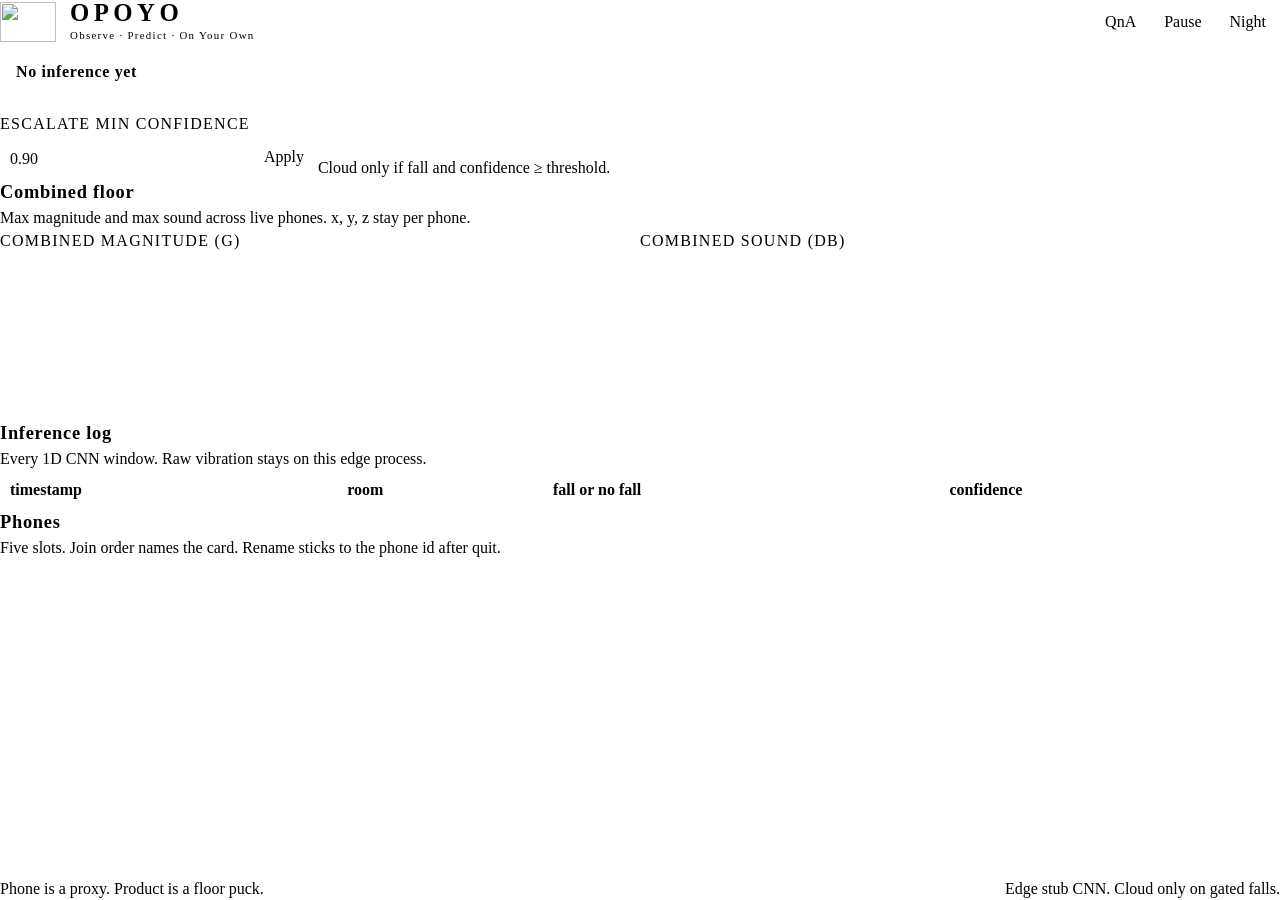
==== edge/static/index.html @ c7c0f631 "fix: remove slop in server code" ====
<!doctype html>
<html lang="en">
<head>
  <meta charset="utf-8">
  <meta name="viewport" content="width=device-width, initial-scale=1">
  <title>OPOYO</title>
  <link rel="stylesheet" href="/static/tokens.css">
  <style>
    html, body { overflow-x: clip; }
    * { box-sizing: border-box; }
    html { color-scheme: light; }
    html[data-theme="night"] { color-scheme: dark; }
    body {
      margin: 0;
      min-height: 100dvh;
      background: var(--color-paper);
      color: var(--color-ink);
      font-family: var(--font-body);
      font-size: var(--text-md);
      line-height: 1.45;
    }
    ::selection { background: var(--color-navy); color: var(--color-resist); }
    :focus-visible {
      outline: 3px solid var(--color-focus);
      outline-offset: 3px;
    }
    .shell {
      min-height: 100dvh;
      display: grid;
      grid-template-rows: auto 1fr auto;
    }
    header.mast {
      display: flex;
      align-items: center;
      justify-content: space-between;
      gap: var(--space-4);
      padding: 14px var(--space-8);
      background-color: var(--color-header);
      background-image:
        linear-gradient(
          180deg,
          color-mix(in srgb, var(--color-header) 58%, transparent),
          color-mix(in srgb, var(--color-header) 78%, transparent)
        ),
        var(--header-batik);
      background-size: cover;
      background-position: center 38%;
      color: var(--color-on-header);
      border-bottom: var(--rule) solid color-mix(in srgb, var(--color-tan) 55%, transparent);
    }
    .brand {
      display: flex;
      align-items: center;
      gap: 14px;
      min-width: 0;
      color: inherit;
      text-decoration: none;
    }
    .brand img { width: 56px; height: 40px; flex: none; }
    .wordmark {
      display: flex;
      flex-direction: column;
      gap: 2px;
      min-width: 0;
    }
    .wordmark strong {
      font-family: var(--font-display);
      font-style: normal;
      font-weight: 700;
      font-size: 1.55rem;
      letter-spacing: 0.18em;
      line-height: 1;
    }
    .wordmark span {
      font-size: 0.68rem;
      letter-spacing: 0.12em;
      text-transform: none;
      color: var(--color-tan);
      white-space: nowrap;
      overflow: hidden;
      text-overflow: ellipsis;
    }
    .actions { display: flex; gap: var(--space-2); flex-wrap: wrap; }
    button, .btn {
      font-family: var(--font-body);
      font-size: var(--text-sm);
      color: var(--color-ink);
      background: var(--color-resist);
      border: var(--rule) solid var(--color-ink);
      border-radius: var(--radius);
      padding: 10px 14px;
      min-height: 44px;
      cursor: pointer;
      text-decoration: none;
      display: inline-flex;
      align-items: center;
      transition: background var(--dur) var(--ease-out), color var(--dur) var(--ease-out);
    }
    header.mast button, header.mast .btn {
      color: var(--color-on-header);
      background: transparent;
      border-color: color-mix(in srgb, var(--color-on-header) 45%, transparent);
    }
    button:hover, .btn:hover, button.is-hover, .btn.is-hover { background: var(--color-wax); }
    header.mast button:hover, header.mast .btn:hover {
      background: color-mix(in srgb, var(--color-on-header) 12%, transparent);
    }
    button:active, .btn:active { transform: translateY(1px); }
    button[aria-pressed="true"], .btn.is-on {
      background: var(--color-tan);
      color: var(--color-navy);
      border-color: var(--color-tan);
    }
    button:disabled { opacity: 0.45; cursor: not-allowed; }
    main { padding: var(--space-6) var(--space-8) var(--space-8); min-width: 0; }
    h2 {
      margin: 0 0 var(--space-3);
      font-family: var(--font-display);
      font-style: normal;
      font-weight: 600;
      font-size: 1.15rem;
      letter-spacing: 0.04em;
    }
    .note { color: var(--color-muted); font-size: var(--text-sm); margin: 0 0 var(--space-4); }
    .plots {
      display: grid;
      grid-template-columns: 1fr 1fr;
      gap: var(--space-5);
      margin-bottom: var(--space-8);
    }
    figure { margin: 0; min-width: 0; display: flex; flex-direction: column; }
    figcaption {
      font-size: var(--text-xs);
      letter-spacing: 0.08em;
      text-transform: uppercase;
      color: var(--color-muted);
      margin-bottom: var(--space-2);
    }
    .chart-wrap {
      position: relative;
      background: var(--color-resist);
      border: var(--rule) solid var(--color-line);
      min-height: 168px;
    }
    canvas { width: 100%; height: 168px; display: block; }
    .cards {
      display: grid;
      grid-template-columns: repeat(5, minmax(0, 1fr));
      gap: var(--space-3);
    }
    .card {
      background: var(--color-resist);
      border: var(--rule) solid var(--color-line);
      padding: 14px;
      min-width: 0;
      display: flex;
      flex-direction: column;
      gap: 8px;
    }
    .card.empty { opacity: 0.55; }
    .card h3 {
      margin: 0;
      font-size: 1rem;
      font-style: normal;
      font-weight: 600;
      overflow-wrap: anywhere;
    }
    .idline {
      font-family: var(--font-mono);
      font-size: 0.68rem;
      color: var(--color-muted);
      overflow-wrap: anywhere;
    }
    .chip {
      font-size: 0.65rem;
      letter-spacing: 0.1em;
      text-transform: uppercase;
      color: var(--color-wait);
    }
    .chip[data-live="true"] { color: var(--color-live); }
    .nums {
      font-family: var(--font-mono);
      font-variant-numeric: tabular-nums;
      font-size: 0.78rem;
      display: grid;
      gap: 2px;
    }
    .card input {
      width: 100%;
      min-height: 40px;
      border: var(--rule) solid var(--color-line);
      background: var(--color-paper);
      color: var(--color-ink);
      font-family: var(--font-body);
      font-size: var(--text-sm);
      padding: 8px 10px;
    }
    footer {
      display: flex;
      justify-content: space-between;
      gap: var(--space-4);
      padding: var(--space-4) var(--space-8);
      border-top: var(--rule) solid var(--color-line);
      color: var(--color-muted);
      font-size: var(--text-sm);
    }
    footer p { margin: 0; }
    .page { display: none; }
    .page.is-on { display: block; }
    .qna h2 { margin-top: var(--space-6); }
    .qna p, .qna li { max-width: 68ch; }
    .qna code {
      font-family: var(--font-mono);
      font-size: 0.9em;
      background: var(--color-wax);
      padding: 0 4px;
    }
    .banner {
      display: flex;
      align-items: center;
      justify-content: space-between;
      gap: var(--space-4);
      margin: 0 0 var(--space-5);
      padding: 12px 16px;
      border: var(--rule) solid var(--color-line);
      background: var(--color-resist);
      min-height: 56px;
    }
    .banner strong {
      font-family: var(--font-display);
      font-weight: 600;
      letter-spacing: 0.04em;
    }
    .banner[data-state="suspect"] {
      background: var(--color-navy);
      color: var(--color-on-header);
      border-color: var(--color-navy);
    }
    .banner[data-state="confirmed"] {
      background: var(--color-navy);
      color: var(--color-tan);
      border-color: var(--color-tan);
    }
    .banner[data-state="recovered"],
    .banner[data-state="cancelled"] {
      background: var(--color-wax);
    }
    .banner[data-state="fall"] {
      background: var(--color-navy);
      color: var(--color-tan);
      border-color: var(--color-tan);
    }
    table.log {
      width: 100%;
      border-collapse: collapse;
      font-family: var(--font-mono);
      font-size: var(--text-sm);
      margin: 0 0 var(--space-6);
    }
    table.log th, table.log td {
      text-align: left;
      padding: 8px 10px;
      border-bottom: var(--rule) solid var(--color-line);
    }
    .tune {
      display: flex;
      flex-wrap: wrap;
      align-items: end;
      gap: var(--space-3);
      margin: 0 0 var(--space-5);
      padding: 12px 0 0;
    }
    .tune label {
      display: flex;
      flex-direction: column;
      gap: 4px;
      font-size: var(--text-xs);
      letter-spacing: 0.08em;
      text-transform: uppercase;
      color: var(--color-muted);
    }
    .tune input {
      width: 7rem;
      min-height: 40px;
      border: var(--rule) solid var(--color-line);
      background: var(--color-resist);
      color: var(--color-ink);
      font-family: var(--font-mono);
      font-size: var(--text-sm);
      padding: 8px 10px;
      pointer-events: auto;
    }
    .tune input[type="checkbox"] {
      width: 1.25rem;
      min-height: 1.25rem;
      accent-color: var(--color-navy);
      cursor: pointer;
    }
    .tune label.check {
      flex-direction: row;
      align-items: center;
      gap: 8px;
      min-height: 40px;
      cursor: pointer;
    }
    .tune button {
      pointer-events: auto;
      cursor: pointer;
    }
    .tune #tuneNote {
      font-family: var(--font-mono);
      font-size: var(--text-sm);
      color: var(--color-muted);
      max-width: 42ch;
    }
    .back { margin-bottom: var(--space-4); }
    .detail-meta {
      display: grid;
      grid-template-columns: repeat(4, minmax(0, 1fr));
      gap: var(--space-3);
      margin-bottom: var(--space-5);
    }
    .detail-meta div {
      background: var(--color-resist);
      border: var(--rule) solid var(--color-line);
      padding: 12px;
    }
    .detail-meta dt {
      font-size: var(--text-xs);
      letter-spacing: 0.08em;
      text-transform: uppercase;
      color: var(--color-muted);
    }
    .detail-meta dd {
      margin: 4px 0 0;
      font-family: var(--font-mono);
      font-size: var(--text-xl);
    }
    @media (max-width: 1100px) {
      .cards { grid-template-columns: repeat(2, minmax(0, 1fr)); }
      .plots { grid-template-columns: 1fr; }
      .detail-meta { grid-template-columns: 1fr 1fr; }
    }
    @media (max-width: 768px) {
      header.mast, main, footer { padding-left: var(--space-4); padding-right: var(--space-4); }
      .cards { grid-template-columns: 1fr; }
      .wordmark strong { font-size: 1.2rem; overflow-wrap: anywhere; min-width: 0; }
    }
    @media (prefers-reduced-motion: reduce) {
      button, .btn { transition: none; }
    }
  </style>
</head>
<body>
  <div class="shell">
    <header class="mast">
      <a class="brand" href="#/">
        <img src="/static/logo.svg" alt="">
        <div class="wordmark">
          <strong>OPOYO</strong>
          <span>Observe · Predict · On Your Own</span>
        </div>
      </a>
      <div class="actions">
        <a class="btn" id="qnaBtn" href="#/qna">QnA</a>
        <button type="button" id="pause" aria-pressed="false">Pause</button>
        <button type="button" id="theme">Night</button>
      </div>
    </header>

    <main>
      <section id="home" class="page is-on">
        <div class="banner" id="banner" data-state="quiet">
          <strong id="bannerText">No inference yet</strong>
        </div>
        <div class="tune">
          <label>Escalate min confidence<input id="confThresh" type="number" min="0" max="1" step="0.01" value="0.90"></label>
          <button type="button" id="applyTune">Apply</button>
          <span id="tuneNote">Cloud only if fall and confidence ≥ threshold.</span>
        </div>
        <h2>Combined floor</h2>
        <p class="note" id="comboNote">Max magnitude and max sound across live phones. x, y, z stay per phone.</p>
        <div class="plots">
          <figure>
            <figcaption>Combined magnitude (g)</figcaption>
            <div class="chart-wrap"><canvas id="comboMag" width="900" height="220" aria-label="Combined acceleration"></canvas></div>
          </figure>
          <figure>
            <figcaption>Combined sound (dB)</figcaption>
            <div class="chart-wrap"><canvas id="comboDb" width="900" height="220" aria-label="Combined sound"></canvas></div>
          </figure>
        </div>
        <h2>Inference log</h2>
        <p class="note">Every 1D CNN window. Raw vibration stays on this edge process.</p>
        <table class="log" id="inferLog">
          <thead>
            <tr><th>timestamp</th><th>room</th><th>fall or no fall</th><th>confidence</th></tr>
          </thead>
          <tbody></tbody>
        </table>
        <h2>Phones</h2>
        <p class="note">Five slots. Join order names the card. Rename sticks to the phone id after quit.</p>
        <div class="cards" id="cards"></div>
      </section>

      <section id="phone" class="page">
        <p><a class="btn back" href="#/">Back</a></p>
        <h2 id="phoneTitle">Phone</h2>
        <p class="idline" id="phoneId">-</p>
        <div class="detail-meta">
          <div><dt>Magnitude</dt><dd id="pMag">-</dd></div>
          <div><dt>Sound</dt><dd id="pDb">-</dd></div>
          <div><dt>Rate</dt><dd id="pHz">-</dd></div>
          <div><dt>Packets</dt><dd id="pN">-</dd></div>
        </div>
        <div class="plots">
          <figure>
            <figcaption>ax (g)</figcaption>
            <div class="chart-wrap"><canvas id="cAx" width="900" height="220" aria-label="ax"></canvas></div>
          </figure>
          <figure>
            <figcaption>ay (g)</figcaption>
            <div class="chart-wrap"><canvas id="cAy" width="900" height="220" aria-label="ay"></canvas></div>
          </figure>
          <figure>
            <figcaption>az (g)</figcaption>
            <div class="chart-wrap"><canvas id="cAz" width="900" height="220" aria-label="az"></canvas></div>
          </figure>
          <figure>
            <figcaption>Magnitude (g)</figcaption>
            <div class="chart-wrap"><canvas id="cMag" width="900" height="220" aria-label="magnitude"></canvas></div>
          </figure>
          <figure>
            <figcaption>Sound (dB)</figcaption>
            <div class="chart-wrap"><canvas id="cDb" width="900" height="220" aria-label="sound"></canvas></div>
          </figure>
        </div>
      </section>

      <section id="qna" class="page qna">
        <p><a class="btn back" href="#/">Back</a></p>
        <h2>What this is</h2>
        <p>OPOYO is a floor-vibration fall detector. The product is a piezo puck bonded to a slab. This build is the proxy: iPhones on the floor send user-acceleration and a sound-level number to a Mac dashboard.</p>
        <h2>How the pipe works</h2>
        <ol>
          <li>Each phone samples CoreMotion user-acceleration at 50 Hz and microphone RMS as dB.</li>
          <li>A JSON packet goes over UDP to the Mac on port 9000. Audio samples never leave the phone. Only one dB number does.</li>
          <li>The Mac keeps up to five phones, keyed by a UUID created on first launch.</li>
          <li>This page shows the combined floor, then one screen per phone so a judge can see that each device is sending.</li>
        </ol>
        <h2>Formulas</h2>
        <p>User acceleration is gravity-removed, in g.</p>
        <p><code>mag = sqrt(ax² + ay² + az²)</code></p>
        <p><code>dB = 20 · log10(max(rms, 1e-8))</code></p>
        <p>Combined magnitude at a tick is the maximum <code>mag</code> among phones that sent a packet in the last 2.5 s. Combined sound is the maximum dB. Axes are not averaged. Each phone has its own heading.</p>
        <h2>Identity</h2>
        <p>A phone is not identified by MAC address. iOS will not give that to the app. The stable key is a UUID stored on the phone. The card also shows the model and a four-character short id. Rename on the dashboard is stored on the Mac against that UUID, so quit and rejoin keep the name.</p>
        <h2>Edge inference (this process, not the browser)</h2>
        <p>UDP packets land here. A 2 s window of magnitude is passed to a 1D CNN stub in <code>edge/infer.py</code>. The stub returns <code>timestamp, is_fall, confidence</code>. Every result is logged. The cloud is contacted only when <code>is_fall</code> and confidence ≥ <code>EDGE_ESCALATE_MIN_CONFIDENCE</code> (required in <code>.env</code>).</p>
        <p><code>InferenceResult</code>: <code>inference_id, timestamp, node_id, room, is_fall, confidence</code></p>
        <p><code>FallEvent</code> (cloud only): same fields plus <code>threshold</code>, and <code>is_fall</code> is always true.</p>
        <h2>Telegram</h2>
        <p>The cloud process owns the escalation ladder. Telegram is rung 1 at t+0 after a gated fall. Twilio, secondary contact, and CareLine are stubs.</p>
        <ul>
          <li>t+0: Telegram next of kin (<code>TELEGRAM_CHAT_ID_NEXT_OF_KIN</code>) with room, timestamp, confidence; Twilio stub call to <code>SENIOR_PHONE</code>.</li>
          <li>Senior “fine” closes the case. Otherwise wait 60 s, then Telegram secondary (<code>TELEGRAM_CHAT_ID_SECONDARY</code>), then CareLine at t+180.</li>
        </ul>
        <h2>Phone keep-awake</h2>
        <p>iOS will not stream CoreMotion or mic in the background. Streaming turns the idle timer off. A Keep screen awake toggle keeps it off after Stop. That is the Friday path: face-down, screen on.</p>
        <h2>Limits</h2>
        <ul>
          <li>This is a phone-on-tile proxy, not a bonded piezo.</li>
          <li>Campus Wi-Fi often blocks phone-to-laptop UDP. Personal hotspot is the trusted demo network.</li>
          <li>A sixth phone is dropped.</li>
          <li>No labelled fall corpus. The live classifier is a stub that always returns no-fall.</li>
          <li>Escalate threshold is calibrated in the field. Default 0.90.</li>
        </ul>
        <h2>Tweak</h2>
        <p><code>EDGE_ESCALATE_MIN_CONFIDENCE</code>, <code>EDGE_CLOUD_URL</code>. Threshold can also be applied on this page without restart.</p>
        <p>Code: <code>edge/infer.py</code> (stub), <code>edge/gate.py</code> (threshold), <code>server/tree.py</code> (ladder), <code>server/notify.py</code> (Telegram copy).</p>
        <h2>Not done yet</h2>
        <ul>
          <li>Trained 1D-CNN weights behind the same <code>infer(window)</code> signature.</li>
          <li>YAMNet acoustic veto.</li>
          <li>Live Twilio and CareLine adapters.</li>
          <li>True background streaming. iOS will not do that honestly.</li>
          <li>Piezo puck hardware.</li>
        </ul>
      </section>
    </main>

    <footer>
      <p>Phone is a proxy. Product is a floor puck.</p>
      <p id="foot">Edge stub CNN. Cloud only on gated falls.</p>
    </footer>
  </div>
  <script>
    const MAX = 220;
    const PAD = { l: 44, r: 10, t: 10, b: 22 };
    const comboMagBuf = [];
    const comboDbBuf = [];
    const nodes = {};
    let slots = [];
    let paused = false;
    let dropped = 0;
    let combined = { mag: 0, db: -120, live: 0, hz: 0, packets: 0 };
    let lastRecv = 0;
    let inference = { latest: null, log: [], cfg: { escalate_min_confidence: 0.9 } };
    let tuneDirty = false;
    let tuneLocked = false;

    const pauseBtn = document.getElementById("pause");
    const themeBtn = document.getElementById("theme");
    const cardsEl = document.getElementById("cards");
    const footEl = document.getElementById("foot");
    const comboNote = document.getElementById("comboNote");
    const bannerEl = document.getElementById("banner");
    const bannerText = document.getElementById("bannerText");
    const confThreshEl = document.getElementById("confThresh");
    const applyTune = document.getElementById("applyTune");
    const tuneNote = document.getElementById("tuneNote");
    const inferLogBody = document.querySelector("#inferLog tbody");

    function ink() {
      return getComputedStyle(document.body).getPropertyValue("--color-navy").trim() || "#1e3a5f";
    }
    function teal() {
      return getComputedStyle(document.body).getPropertyValue("--color-teal").trim() || "#3d7a7a";
    }
    function tan() {
      return getComputedStyle(document.body).getPropertyValue("--color-tan").trim() || "#c4a574";
    }
    function muted() {
      return getComputedStyle(document.body).getPropertyValue("--color-muted").trim() || "#5c6b7a";
    }
    function line() {
      return getComputedStyle(document.body).getPropertyValue("--color-line").trim() || "#d8d0c4";
    }

    function applyTheme(name) {
      const night = name === "night";
      document.documentElement.setAttribute("data-theme", night ? "night" : "cloth");
      themeBtn.textContent = night ? "Cloth" : "Night";
      try { localStorage.setItem("opoyo-theme", night ? "night" : "cloth"); } catch (e) {}
    }
    applyTheme((() => {
      try { return localStorage.getItem("opoyo-theme") || "cloth"; } catch (e) { return "cloth"; }
    })());
    themeBtn.addEventListener("click", () => {
      applyTheme(document.documentElement.getAttribute("data-theme") === "night" ? "cloth" : "night");
    });
    pauseBtn.addEventListener("click", () => {
      paused = !paused;
      pauseBtn.setAttribute("aria-pressed", paused ? "true" : "false");
      pauseBtn.textContent = paused ? "Resume" : "Pause";
    });

    function fmt(n, digits) {
      return typeof n === "number" && isFinite(n) ? n.toFixed(digits) : "-";
    }
    function pushBuf(buf, v) {
      buf.push(v);
      while (buf.length > MAX) buf.shift();
    }
    function ensure(id) {
      if (!nodes[id]) {
        nodes[id] = { ax: [], ay: [], az: [], mag: [], db: [], meta: {} };
      }
      return nodes[id];
    }

    function draw(canvas, values, min, max, stroke, unit, thresh) {
      const ctx = canvas.getContext("2d");
      const w = canvas.width;
      const h = canvas.height;
      ctx.clearRect(0, 0, w, h);
      const innerW = w - PAD.l - PAD.r;
      const innerH = h - PAD.t - PAD.b;
      ctx.strokeStyle = line();
      ctx.lineWidth = 1;
      ctx.fillStyle = muted();
      ctx.font = "11px ui-monospace, SF Mono, Menlo, monospace";
      const ticks = 4;
      for (let i = 0; i <= ticks; i++) {
        const frac = i / ticks;
        const y = PAD.t + innerH * (1 - frac);
        const val = min + (max - min) * frac;
        ctx.beginPath();
        ctx.moveTo(PAD.l, y);
        ctx.lineTo(w - PAD.r, y);
        ctx.stroke();
        ctx.fillText(val.toFixed(unit === "dB" ? 0 : 2), 4, y + 3);
      }
      ctx.fillText(unit, 4, h - 6);
      if (values.length < 2) return;
      ctx.beginPath();
      values.forEach((v, i) => {
        const x = PAD.l + (i / (MAX - 1)) * innerW;
        const y = PAD.t + innerH - ((v - min) / (max - min || 1)) * innerH;
        if (i === 0) ctx.moveTo(x, y);
        else ctx.lineTo(x, y);
      });
      ctx.strokeStyle = stroke;
      ctx.lineWidth = 1.6;
      ctx.stroke();
      if (typeof thresh === "number" && isFinite(thresh) && thresh > min && thresh < max) {
        const y = PAD.t + innerH - ((thresh - min) / (max - min || 1)) * innerH;
        ctx.beginPath();
        ctx.setLineDash([5, 4]);
        ctx.strokeStyle = tan();
        ctx.lineWidth = 1;
        ctx.moveTo(PAD.l, y);
        ctx.lineTo(w - PAD.r, y);
        ctx.stroke();
        ctx.setLineDash([]);
        ctx.fillStyle = muted();
        ctx.fillText(thresh.toFixed(2), w - PAD.r - 36, y - 4);
      }
    }

    function magScale(buf) {
      return Math.max(0.4, ...buf, 0.4);
    }

    function route() {
      const hash = location.hash || "#/";
      const home = document.getElementById("home");
      const phone = document.getElementById("phone");
      const qna = document.getElementById("qna");
      home.classList.remove("is-on");
      phone.classList.remove("is-on");
      qna.classList.remove("is-on");
      if (hash.startsWith("#/qna")) {
        qna.classList.add("is-on");
        return;
      }
      if (hash.startsWith("#/phone/")) {
        phone.classList.add("is-on");
        renderPhone(hash.slice(8));
        return;
      }
      home.classList.add("is-on");
    }

    function renderCards() {
      const parts = [];
      for (let i = 0; i < 5; i++) {
        const slot = slots[i] || { slot: i + 1, empty: true };
        if (slot.empty) {
          parts.push(
            `<article class="card empty"><div class="chip">Waiting</div><h3>Phone ${i + 1}</h3><p class="idline">Empty slot</p></article>`
          );
          continue;
        }
        const live = slot.live ? "true" : "false";
        parts.push(
          `<article class="card">
            <div class="chip" data-live="${live}">${slot.live ? "Live" : "Waiting"}</div>
            <h3>${escapeHtml(slot.name || "Phone " + slot.slot)}</h3>
            <p class="idline">${escapeHtml(slot.model || "iPhone")} · ${escapeHtml(slot.short || "")}</p>
            <div class="nums">
              mag ${fmt(slot.mag, 3)} g<br>
              sound ${fmt(slot.db, 1)} dB<br>
              ax ${fmt(slot.ax, 3)} g · ay ${fmt(slot.ay, 3)} g · az ${fmt(slot.az, 3)} g<br>
              ${fmt(slot.hz, 1)} Hz · ${slot.packets || 0} pkt
            </div>
            <input data-rename="${escapeHtml(slot.id)}" value="${escapeHtml(slot.name || "")}" aria-label="Rename phone">
            <a class="btn" href="#/phone/${encodeURIComponent(slot.id)}">Open</a>
          </article>`
        );
      }
      const typing = document.activeElement && document.activeElement.getAttribute && document.activeElement.getAttribute("data-rename");
      if (typing) return;
      cardsEl.innerHTML = parts.join("");
      cardsEl.querySelectorAll("input[data-rename]").forEach((el) => {
        el.addEventListener("change", async () => {
          const id = el.getAttribute("data-rename");
          try {
            await fetch("/api/phones/" + encodeURIComponent(id) + "/name", {
              method: "POST",
              headers: { "Content-Type": "application/json" },
              body: JSON.stringify({ name: el.value })
            });
          } catch (e) {}
        });
      });
    }

    function escapeHtml(s) {
      return String(s).replace(/[&<>"']/g, (c) => ({
        "&": "&amp;", "<": "&lt;", ">": "&gt;", '"': "&quot;", "'": "&#39;"
      }[c]));
    }

    function renderPhone(id) {
      const slot = slots.find((s) => s && s.id === id);
      const buf = ensure(id);
      const name = (slot && slot.name) || buf.meta.name || "Phone";
      document.getElementById("phoneTitle").textContent = name;
      const model = (slot && slot.model) || buf.meta.model || "iPhone";
      const short = (slot && slot.short) || buf.meta.short || "";
      const from = (slot && slot.from) || buf.meta.from || "";
      document.getElementById("phoneId").textContent = model + " · " + short + (from ? " · " + from : "");
      const mag = slot ? slot.mag : buf.mag[buf.mag.length - 1];
      const db = slot ? slot.db : buf.db[buf.db.length - 1];
      document.getElementById("pMag").textContent = fmt(mag, 3) + " g";
      document.getElementById("pDb").textContent = fmt(db, 1) + " dB";
      document.getElementById("pHz").textContent = fmt(slot ? slot.hz : 0, 1) + " Hz";
      document.getElementById("pN").textContent = String((slot && slot.packets) || 0);
      const axMax = Math.max(0.4, ...buf.ax.map(Math.abs), 0.4);
      const ayMax = Math.max(0.4, ...buf.ay.map(Math.abs), 0.4);
      const azMax = Math.max(0.4, ...buf.az.map(Math.abs), 0.4);
      draw(document.getElementById("cAx"), buf.ax, -axMax, axMax, ink(), "g");
      draw(document.getElementById("cAy"), buf.ay, -ayMax, ayMax, teal(), "g");
      draw(document.getElementById("cAz"), buf.az, -azMax, azMax, tan(), "g");
      draw(document.getElementById("cMag"), buf.mag, 0, magScale(buf.mag), ink(), "g");
      draw(document.getElementById("cDb"), buf.db, -80, 0, tan(), "dB");
    }

    function fillTune(cfg, force) {
      if (!cfg) return;
      if (!force && (tuneDirty || tuneLocked)) return;
      if (typeof cfg.escalate_min_confidence === "number") {
        confThreshEl.value = String(cfg.escalate_min_confidence);
      }
      tuneLocked = true;
    }

    function applyInference(d) {
      if (!d) return;
      inference = d;
      const latest = d.latest;
      if (latest && latest.is_fall) {
        bannerEl.setAttribute("data-state", "fall");
        bannerText.textContent = "Fall · " + Number(latest.confidence).toFixed(2);
      } else if (latest) {
        bannerEl.setAttribute("data-state", "quiet");
        bannerText.textContent = "No fall · " + Number(latest.confidence).toFixed(2);
      } else {
        bannerEl.setAttribute("data-state", "quiet");
        bannerText.textContent = "No inference yet";
      }
      const thresh = d.cfg && d.cfg.escalate_min_confidence;
      footEl.textContent = "Dropped extras: " + dropped + ". Threshold: " + (typeof thresh === "number" ? thresh.toFixed(2) : "-") + ".";
      fillTune(d.cfg || {});
      inferLogBody.innerHTML = "";
      (d.log || []).slice().reverse().forEach((row) => {
        const tr = document.createElement("tr");
        const when = row.timestamp ? new Date(row.timestamp).toISOString().replace("T", " ").slice(0, 19) : "-";
        tr.innerHTML = "<td>" + when + "</td><td>" + (row.room || "-") + "</td><td>" + (row.is_fall ? "fall" : "no fall") + "</td><td>" + Number(row.confidence).toFixed(2) + "</td>";
        inferLogBody.appendChild(tr);
      });
    }

    confThreshEl.addEventListener("pointerdown", () => { tuneDirty = true; });
    confThreshEl.addEventListener("input", () => { tuneDirty = true; });
    applyTune.addEventListener("pointerdown", () => { tuneDirty = true; });

    applyTune.addEventListener("click", async () => {
      try {
        const r = await fetch("/api/edge/config", {
          method: "POST",
          headers: { "Content-Type": "application/json" },
          body: JSON.stringify({
            escalate_min_confidence: Number(confThreshEl.value)
          })
        });
        const d = await r.json();
        if (!r.ok) {
          tuneNote.textContent = "Apply failed";
          return;
        }
        tuneDirty = false;
        applyInference(d);
        tuneNote.textContent = "Threshold " + Number(d.cfg.escalate_min_confidence).toFixed(2);
      } catch (e) {}
    });

    function applyState(s) {
      if (!s) return;
      if (Array.isArray(s.slots)) slots = s.slots;
      if (s.combined) combined = s.combined;
      if (typeof s.dropped === "number") dropped = s.dropped;
      if (s.inference) applyInference(s.inference);
      if (s.histories) {
        Object.keys(s.histories).forEach((id) => {
          const buf = ensure(id);
          const rows = s.histories[id] || [];
          buf.ax = rows.map((r) => r.ax);
          buf.ay = rows.map((r) => r.ay);
          buf.az = rows.map((r) => r.az);
          buf.mag = rows.map((r) => r.mag);
          buf.db = rows.map((r) => r.db);
        });
      }
      if (Array.isArray(s.combined_history) && s.combined_history.length) {
        comboMagBuf.length = 0;
        comboDbBuf.length = 0;
        s.combined_history.forEach((r) => {
          comboMagBuf.push(r.mag);
          comboDbBuf.push(r.db);
        });
      }
      renderCards();
      draw(document.getElementById("comboMag"), comboMagBuf, 0, magScale(comboMagBuf), ink(), "g");
      draw(document.getElementById("comboDb"), comboDbBuf, -80, 0, tan(), "dB");
      comboNote.textContent = (combined.live || 0) + " live · combined " + fmt(combined.mag, 3) + " g · " + fmt(combined.db, 1) + " dB · " + fmt(combined.hz, 1) + " Hz";
      if (!s.inference) footEl.textContent = "Dropped extras: " + dropped + ".";
      const hash = location.hash || "#/";
      if (hash.startsWith("#/phone/")) renderPhone(hash.slice(8));
    }

    function onTick(p) {
      if (paused || !p || !p.id) return;
      lastRecv = performance.now();
      const buf = ensure(p.id);
      buf.meta = { name: p.name, model: p.model, short: p.short, from: p.from };
      pushBuf(buf.ax, p.ax);
      pushBuf(buf.ay, p.ay);
      pushBuf(buf.az, p.az);
      pushBuf(buf.mag, p.mag);
      pushBuf(buf.db, typeof p.db === "number" ? p.db : -120);
      if (p.combined) {
        combined = p.combined;
        pushBuf(comboMagBuf, p.combined.mag);
        pushBuf(comboDbBuf, p.combined.db);
      }
      const existing = slots.find((s) => s && s.id === p.id);
      if (existing) {
        existing.live = true;
        existing.ax = p.ax;
        existing.ay = p.ay;
        existing.az = p.az;
        existing.mag = p.mag;
        existing.db = p.db;
        existing.hz = p.hz;
        existing.packets = p.packets;
        existing.name = p.name;
        existing.model = p.model;
        existing.short = p.short;
        existing.from = p.from;
      }
      draw(document.getElementById("comboMag"), comboMagBuf, 0, magScale(comboMagBuf), ink(), "g");
      draw(document.getElementById("comboDb"), comboDbBuf, -80, 0, tan(), "dB");
      comboNote.textContent = (combined.live || 0) + " live · combined " + fmt(combined.mag, 3) + " g · " + fmt(combined.db, 1) + " dB · " + fmt(combined.hz, 1) + " Hz";
      if (p.inference) applyInference(p.inference);
      if ((location.hash || "#/").startsWith("#/phone/" + p.id)) renderPhone(p.id);
    }

    function connect() {
      const proto = location.protocol === "https:" ? "wss" : "ws";
      const ws = new WebSocket(proto + "://" + location.host + "/ws");
      ws.onmessage = (ev) => {
        let p;
        try { p = JSON.parse(ev.data); } catch (e) { return; }
        if (p && p.k === "state") applyState(p);
        else if (p && p.k === "tick") onTick(p);
        else if (p && p.k === "inference") applyInference(p);
        else if (p && p.slots) applyState(p);
      };
      ws.onclose = () => setTimeout(connect, 1000);
    }

    window.addEventListener("hashchange", route);
    route();
    connect();

    setInterval(async () => {
      try {
        const r = await fetch("/api/state");
        const s = await r.json();
        applyState(s);
      } catch (e) {}
    }, 800);
  </script>
</body>
</html>
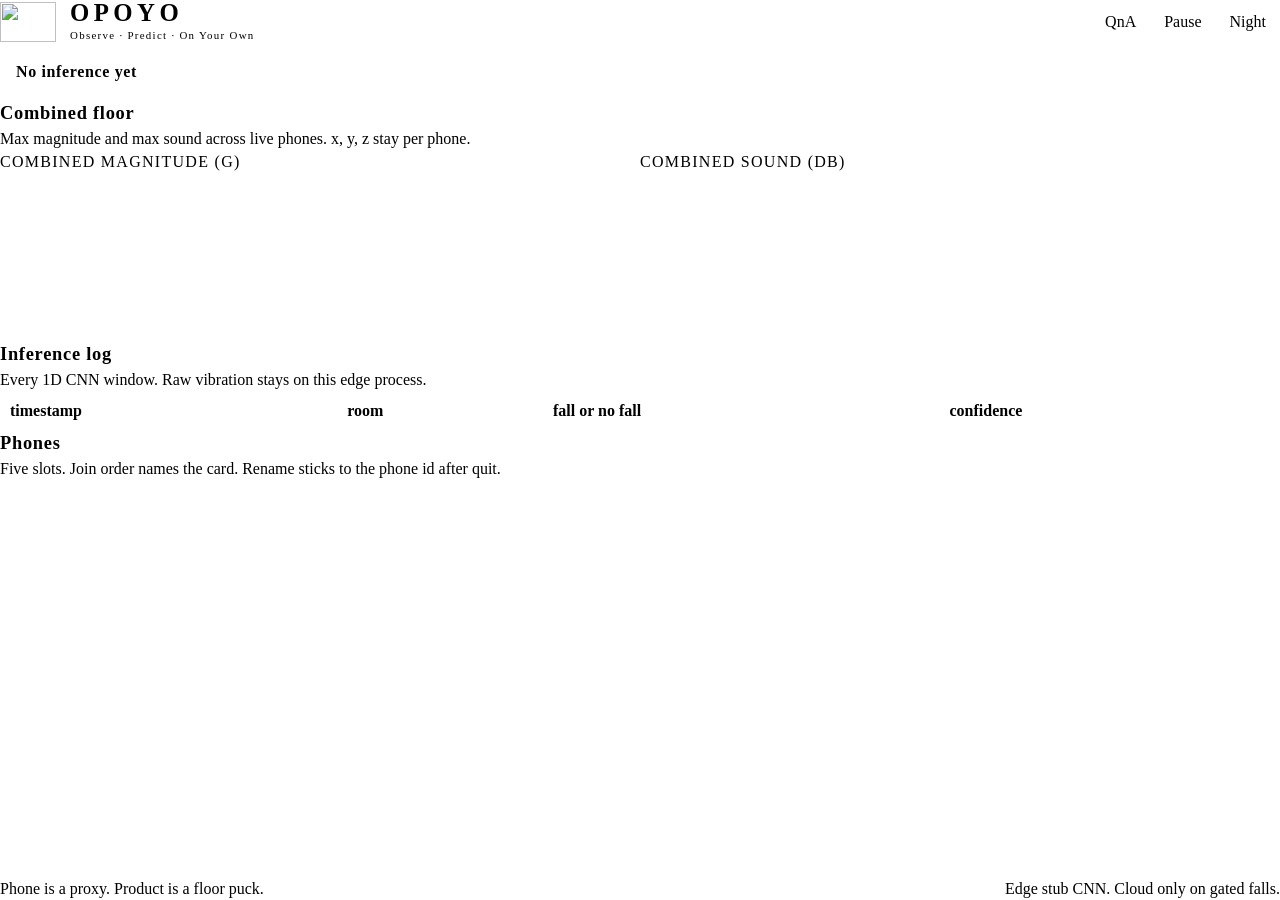
==== commit d99dea26: "fix: rework edge" ====
--- a/edge/static/index.html
+++ b/edge/static/index.html
@@ -185,16 +185,6 @@
       display: grid;
       gap: 2px;
     }
-    .card input {
-      width: 100%;
-      min-height: 40px;
-      border: var(--rule) solid var(--color-line);
-      background: var(--color-paper);
-      color: var(--color-ink);
-      font-family: var(--font-body);
-      font-size: var(--text-sm);
-      padding: 8px 10px;
-    }
     footer {
       display: flex;
       justify-content: space-between;
@@ -261,57 +251,6 @@
       text-align: left;
       padding: 8px 10px;
       border-bottom: var(--rule) solid var(--color-line);
-    }
-    .tune {
-      display: flex;
-      flex-wrap: wrap;
-      align-items: end;
-      gap: var(--space-3);
-      margin: 0 0 var(--space-5);
-      padding: 12px 0 0;
-    }
-    .tune label {
-      display: flex;
-      flex-direction: column;
-      gap: 4px;
-      font-size: var(--text-xs);
-      letter-spacing: 0.08em;
-      text-transform: uppercase;
-      color: var(--color-muted);
-    }
-    .tune input {
-      width: 7rem;
-      min-height: 40px;
-      border: var(--rule) solid var(--color-line);
-      background: var(--color-resist);
-      color: var(--color-ink);
-      font-family: var(--font-mono);
-      font-size: var(--text-sm);
-      padding: 8px 10px;
-      pointer-events: auto;
-    }
-    .tune input[type="checkbox"] {
-      width: 1.25rem;
-      min-height: 1.25rem;
-      accent-color: var(--color-navy);
-      cursor: pointer;
-    }
-    .tune label.check {
-      flex-direction: row;
-      align-items: center;
-      gap: 8px;
-      min-height: 40px;
-      cursor: pointer;
-    }
-    .tune button {
-      pointer-events: auto;
-      cursor: pointer;
-    }
-    .tune #tuneNote {
-      font-family: var(--font-mono);
-      font-size: var(--text-sm);
-      color: var(--color-muted);
-      max-width: 42ch;
     }
     .back { margin-bottom: var(--space-4); }
     .detail-meta {
@@ -372,11 +311,6 @@
       <section id="home" class="page is-on">
         <div class="banner" id="banner" data-state="quiet">
           <strong id="bannerText">No inference yet</strong>
-        </div>
-        <div class="tune">
-          <label>Escalate min confidence<input id="confThresh" type="number" min="0" max="1" step="0.01" value="0.90"></label>
-          <button type="button" id="applyTune">Apply</button>
-          <span id="tuneNote">Cloud only if fall and confidence ≥ threshold.</span>
         </div>
         <h2>Combined floor</h2>
         <p class="note" id="comboNote">Max magnitude and max sound across live phones. x, y, z stay per phone.</p>
@@ -454,9 +388,9 @@
         <p><code>dB = 20 · log10(max(rms, 1e-8))</code></p>
         <p>Combined magnitude at a tick is the maximum <code>mag</code> among phones that sent a packet in the last 2.5 s. Combined sound is the maximum dB. Axes are not averaged. Each phone has its own heading.</p>
         <h2>Identity</h2>
-        <p>A phone is not identified by MAC address. iOS will not give that to the app. The stable key is a UUID stored on the phone. The card also shows the model and a four-character short id. Rename on the dashboard is stored on the Mac against that UUID, so quit and rejoin keep the name.</p>
+        <p>A phone is not identified by MAC address. iOS will not give that to the app. The stable key is a UUID stored on the phone. The card shows the model, a four-character short id, and a slot name <code>Phone 1</code> … <code>Phone 5</code>.</p>
         <h2>Edge inference (this process, not the browser)</h2>
-        <p>UDP packets land here. A 2 s window of magnitude is passed to a 1D CNN stub in <code>edge/infer.py</code>. The stub returns <code>timestamp, is_fall, confidence</code>. Every result is logged. The cloud is contacted only when <code>is_fall</code> and confidence ≥ <code>EDGE_ESCALATE_MIN_CONFIDENCE</code> (required in <code>.env</code>).</p>
+        <p>UDP packets land here. A 2 s window of magnitude is passed to a 1D CNN stub in <code>edge/infer.py</code>. The stub returns <code>timestamp, is_fall, confidence</code>. Every result is logged. The cloud is contacted only when <code>is_fall</code> and confidence ≥ <code>ESCALATE_MIN_CONFIDENCE</code> (0.90 in <code>edge/app.py</code>).</p>
         <p><code>InferenceResult</code>: <code>inference_id, timestamp, node_id, room, is_fall, confidence</code></p>
         <p><code>FallEvent</code> (cloud only): same fields plus <code>threshold</code>, and <code>is_fall</code> is always true.</p>
         <h2>Telegram</h2>
@@ -476,7 +410,7 @@
           <li>Escalate threshold is calibrated in the field. Default 0.90.</li>
         </ul>
         <h2>Tweak</h2>
-        <p><code>EDGE_ESCALATE_MIN_CONFIDENCE</code>, <code>EDGE_CLOUD_URL</code>. Threshold can also be applied on this page without restart.</p>
+        <p>Threshold, window, hop, and cloud URL are constants in <code>edge/app.py</code>. Restart the edge process after changing them.</p>
         <p>Code: <code>edge/infer.py</code> (stub), <code>edge/gate.py</code> (threshold), <code>server/tree.py</code> (ladder), <code>server/notify.py</code> (Telegram copy).</p>
         <h2>Not done yet</h2>
         <ul>
@@ -506,8 +440,6 @@
     let combined = { mag: 0, db: -120, live: 0, hz: 0, packets: 0 };
     let lastRecv = 0;
     let inference = { latest: null, log: [], cfg: { escalate_min_confidence: 0.9 } };
-    let tuneDirty = false;
-    let tuneLocked = false;
 
     const pauseBtn = document.getElementById("pause");
     const themeBtn = document.getElementById("theme");
@@ -516,9 +448,6 @@
     const comboNote = document.getElementById("comboNote");
     const bannerEl = document.getElementById("banner");
     const bannerText = document.getElementById("bannerText");
-    const confThreshEl = document.getElementById("confThresh");
-    const applyTune = document.getElementById("applyTune");
-    const tuneNote = document.getElementById("tuneNote");
     const inferLogBody = document.querySelector("#inferLog tbody");
 
     function ink() {
@@ -664,26 +593,11 @@
               ax ${fmt(slot.ax, 3)} g · ay ${fmt(slot.ay, 3)} g · az ${fmt(slot.az, 3)} g<br>
               ${fmt(slot.hz, 1)} Hz · ${slot.packets || 0} pkt
             </div>
-            <input data-rename="${escapeHtml(slot.id)}" value="${escapeHtml(slot.name || "")}" aria-label="Rename phone">
             <a class="btn" href="#/phone/${encodeURIComponent(slot.id)}">Open</a>
           </article>`
         );
       }
-      const typing = document.activeElement && document.activeElement.getAttribute && document.activeElement.getAttribute("data-rename");
-      if (typing) return;
       cardsEl.innerHTML = parts.join("");
-      cardsEl.querySelectorAll("input[data-rename]").forEach((el) => {
-        el.addEventListener("change", async () => {
-          const id = el.getAttribute("data-rename");
-          try {
-            await fetch("/api/phones/" + encodeURIComponent(id) + "/name", {
-              method: "POST",
-              headers: { "Content-Type": "application/json" },
-              body: JSON.stringify({ name: el.value })
-            });
-          } catch (e) {}
-        });
-      });
     }
 
     function escapeHtml(s) {
@@ -717,15 +631,6 @@
       draw(document.getElementById("cDb"), buf.db, -80, 0, tan(), "dB");
     }
 
-    function fillTune(cfg, force) {
-      if (!cfg) return;
-      if (!force && (tuneDirty || tuneLocked)) return;
-      if (typeof cfg.escalate_min_confidence === "number") {
-        confThreshEl.value = String(cfg.escalate_min_confidence);
-      }
-      tuneLocked = true;
-    }
-
     function applyInference(d) {
       if (!d) return;
       inference = d;
@@ -742,7 +647,6 @@
       }
       const thresh = d.cfg && d.cfg.escalate_min_confidence;
       footEl.textContent = "Dropped extras: " + dropped + ". Threshold: " + (typeof thresh === "number" ? thresh.toFixed(2) : "-") + ".";
-      fillTune(d.cfg || {});
       inferLogBody.innerHTML = "";
       (d.log || []).slice().reverse().forEach((row) => {
         const tr = document.createElement("tr");
@@ -751,30 +655,6 @@
         inferLogBody.appendChild(tr);
       });
     }
-
-    confThreshEl.addEventListener("pointerdown", () => { tuneDirty = true; });
-    confThreshEl.addEventListener("input", () => { tuneDirty = true; });
-    applyTune.addEventListener("pointerdown", () => { tuneDirty = true; });
-
-    applyTune.addEventListener("click", async () => {
-      try {
-        const r = await fetch("/api/edge/config", {
-          method: "POST",
-          headers: { "Content-Type": "application/json" },
-          body: JSON.stringify({
-            escalate_min_confidence: Number(confThreshEl.value)
-          })
-        });
-        const d = await r.json();
-        if (!r.ok) {
-          tuneNote.textContent = "Apply failed";
-          return;
-        }
-        tuneDirty = false;
-        applyInference(d);
-        tuneNote.textContent = "Threshold " + Number(d.cfg.escalate_min_confidence).toFixed(2);
-      } catch (e) {}
-    });
 
     function applyState(s) {
       if (!s) return;
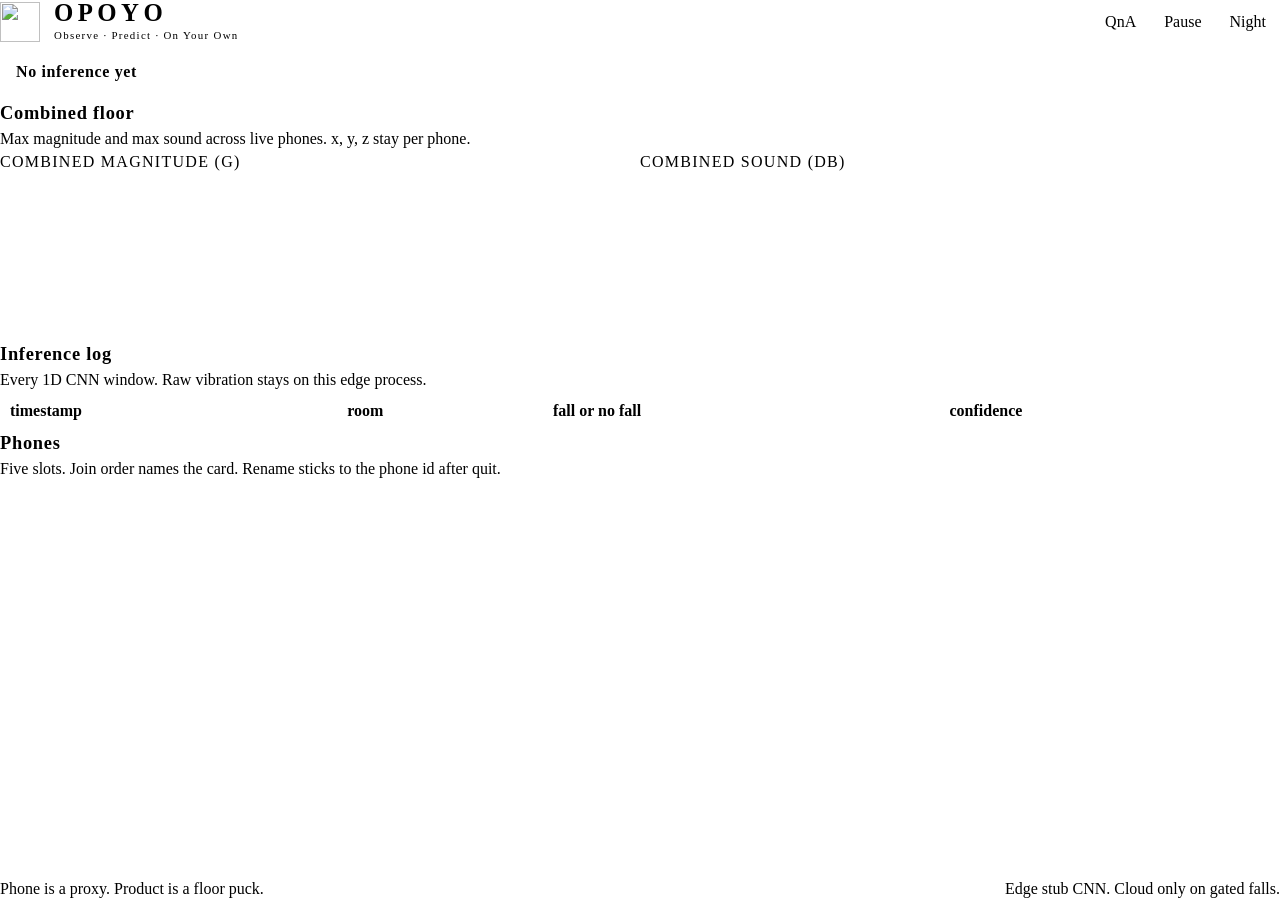
==== commit 732d6345: "Merge origin/main into feat/refactor. Keep the edge/cloud pipeline. Bring Android, brand mark, and i" ====
--- a/edge/static/index.html
+++ b/edge/static/index.html
@@ -4,6 +4,8 @@
   <meta charset="utf-8">
   <meta name="viewport" content="width=device-width, initial-scale=1">
   <title>OPOYO</title>
+  <link rel="icon" href="/static/logo.png" type="image/png">
+  <link rel="apple-touch-icon" href="/static/logo.png">
   <link rel="stylesheet" href="/static/tokens.css">
   <style>
     html, body { overflow-x: clip; }
@@ -56,7 +58,7 @@
       color: inherit;
       text-decoration: none;
     }
-    .brand img { width: 56px; height: 40px; flex: none; }
+    .brand img { width: 40px; height: 40px; flex: none; }
     .wordmark {
       display: flex;
       flex-direction: column;
@@ -294,7 +296,7 @@
   <div class="shell">
     <header class="mast">
       <a class="brand" href="#/">
-        <img src="/static/logo.svg" alt="">
+        <img src="/static/logo.png" alt="">
         <div class="wordmark">
           <strong>OPOYO</strong>
           <span>Observe · Predict · On Your Own</span>
@@ -391,13 +393,13 @@
         <p>A phone is not identified by MAC address. iOS will not give that to the app. The stable key is a UUID stored on the phone. The card shows the model, a four-character short id, and a slot name <code>Phone 1</code> … <code>Phone 5</code>.</p>
         <h2>Edge inference (this process, not the browser)</h2>
         <p>UDP packets land here. A 2 s window of magnitude is passed to a 1D CNN stub in <code>edge/infer.py</code>. The stub returns <code>timestamp, is_fall, confidence</code>. Every result is logged. The cloud is contacted only when <code>is_fall</code> and confidence ≥ <code>ESCALATE_MIN_CONFIDENCE</code> (0.90 in <code>edge/app.py</code>).</p>
-        <p><code>InferenceResult</code>: <code>inference_id, timestamp, node_id, room, is_fall, confidence</code></p>
+        <p><code>InferenceResult</code>: <code>inference_id, timestamp, node_id</code> (<code>Phone 1</code> … <code>Phone 5</code>), <code>room</code> (1–5), <code>is_fall, confidence</code></p>
         <p><code>FallEvent</code> (cloud only): same fields plus <code>threshold</code>, and <code>is_fall</code> is always true.</p>
         <h2>Telegram</h2>
-        <p>The cloud process owns the escalation ladder. Telegram is rung 1 at t+0 after a gated fall. Twilio, secondary contact, and CareLine are stubs.</p>
+        <p>The cloud process owns the escalation ladder. At t+0 after a gated fall it Telegrams next of kin and the senior. Twilio is not on the live path; the adapter remains for a future voice plug-in.</p>
         <ul>
-          <li>t+0: Telegram next of kin (<code>TELEGRAM_CHAT_ID_NEXT_OF_KIN</code>) with room, timestamp, confidence; Twilio stub call to <code>SENIOR_PHONE</code>.</li>
-          <li>Senior “fine” closes the case. Otherwise wait 60 s, then Telegram secondary (<code>TELEGRAM_CHAT_ID_SECONDARY</code>), then CareLine at t+180.</li>
+          <li>t+0: Telegram next of kin (<code>TELEGRAM_CHAT_ID_NEXT_OF_KIN</code>) and Telegram senior (<code>TELEGRAM_CHAT_ID_SENIOR</code>) asking them to reply yes if they are okay.</li>
+          <li>Senior “yes” closes the case as all-clear. Otherwise wait 60 s, then Telegram secondary (<code>TELEGRAM_CHAT_ID_SECONDARY</code>), then CareLine at t+180.</li>
         </ul>
         <h2>Phone keep-awake</h2>
         <p>iOS will not stream CoreMotion or mic in the background. Streaming turns the idle timer off. A Keep screen awake toggle keeps it off after Stop. That is the Friday path: face-down, screen on.</p>
@@ -416,7 +418,8 @@
         <ul>
           <li>Trained 1D-CNN weights behind the same <code>infer(window)</code> signature.</li>
           <li>YAMNet acoustic veto.</li>
-          <li>Live Twilio and CareLine adapters.</li>
+          <li>Wire Twilio voice using the existing <code>server.adapters.twilio</code> Sender.</li>
+          <li>Live CareLine adapter.</li>
           <li>True background streaming. iOS will not do that honestly.</li>
           <li>Piezo puck hardware.</li>
         </ul>
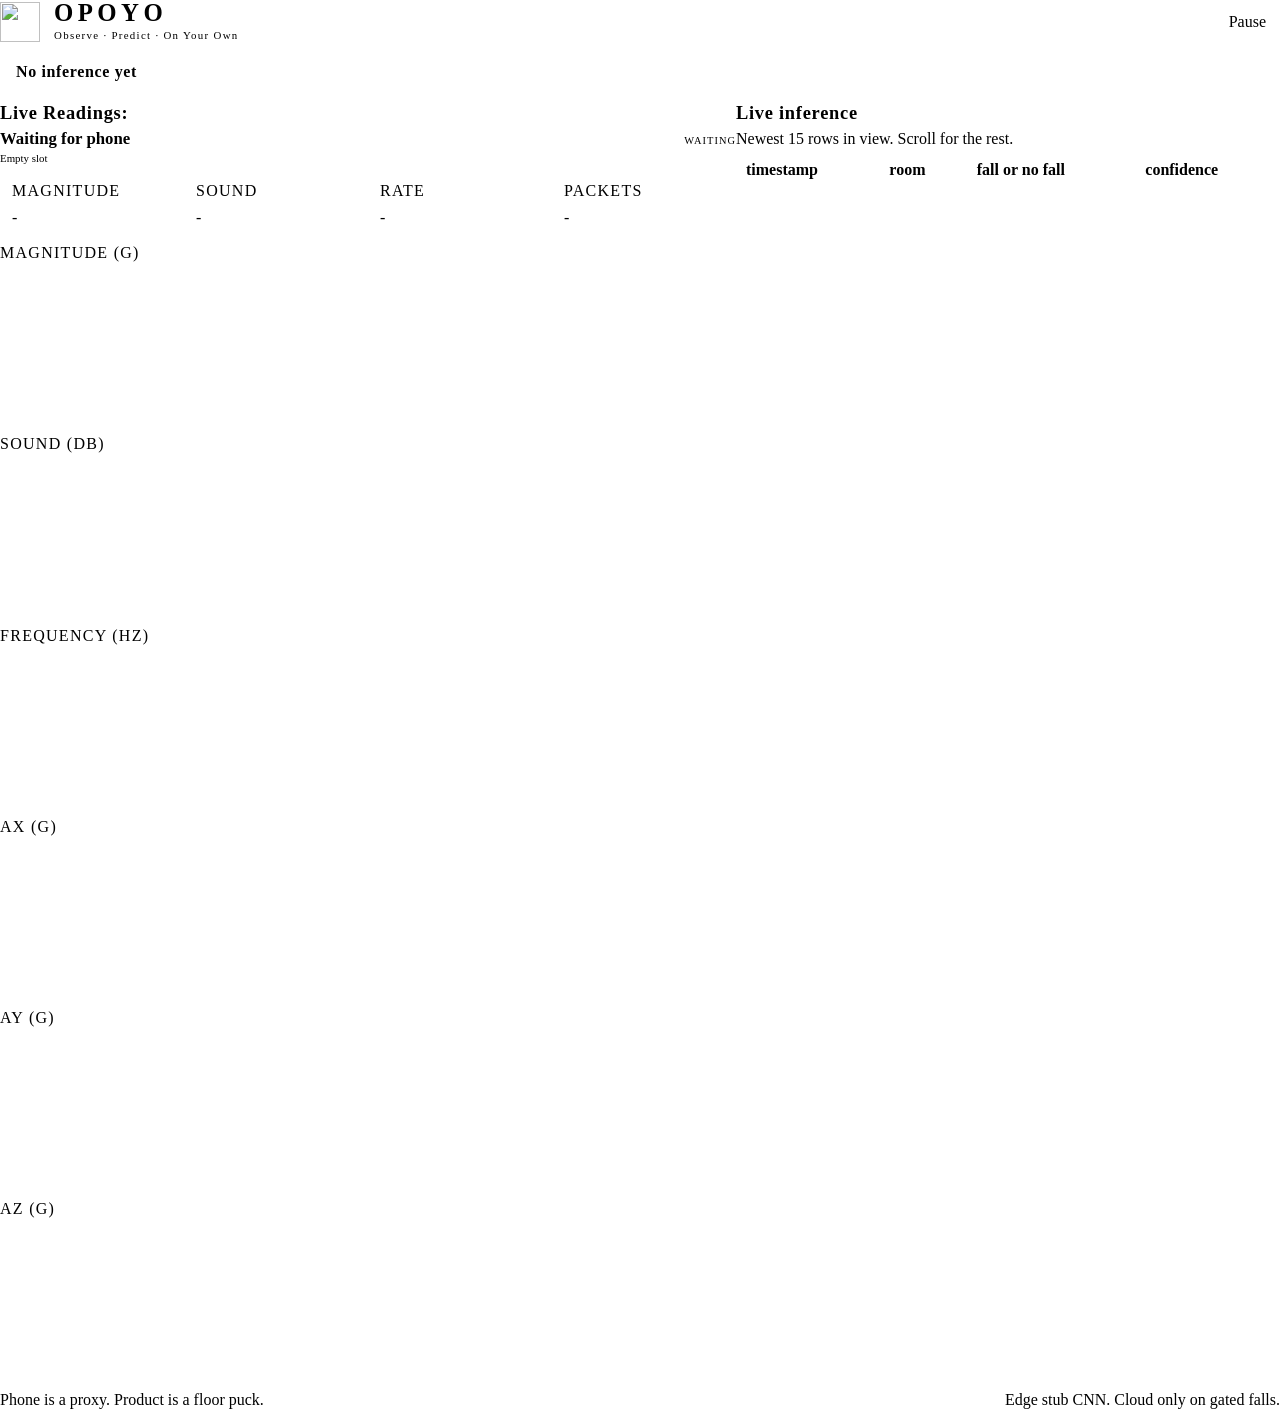
==== commit dc2d5159: "fix: frontend fix" ====
--- a/edge/static/index.html
+++ b/edge/static/index.html
@@ -11,7 +11,6 @@
     html, body { overflow-x: clip; }
     * { box-sizing: border-box; }
     html { color-scheme: light; }
-    html[data-theme="night"] { color-scheme: dark; }
     body {
       margin: 0;
       min-height: 100dvh;
@@ -76,7 +75,6 @@
     .wordmark span {
       font-size: 0.68rem;
       letter-spacing: 0.12em;
-      text-transform: none;
       color: var(--color-tan);
       white-space: nowrap;
       overflow: hidden;
@@ -103,12 +101,12 @@
       background: transparent;
       border-color: color-mix(in srgb, var(--color-on-header) 45%, transparent);
     }
-    button:hover, .btn:hover, button.is-hover, .btn.is-hover { background: var(--color-wax); }
+    button:hover, .btn:hover { background: var(--color-wax); }
     header.mast button:hover, header.mast .btn:hover {
       background: color-mix(in srgb, var(--color-on-header) 12%, transparent);
     }
     button:active, .btn:active { transform: translateY(1px); }
-    button[aria-pressed="true"], .btn.is-on {
+    button[aria-pressed="true"] {
       background: var(--color-tan);
       color: var(--color-navy);
       border-color: var(--color-tan);
@@ -124,11 +122,27 @@
       letter-spacing: 0.04em;
     }
     .note { color: var(--color-muted); font-size: var(--text-sm); margin: 0 0 var(--space-4); }
-    .plots {
+    .layout {
       display: grid;
-      grid-template-columns: 1fr 1fr;
+      grid-template-columns: minmax(0, 1.15fr) minmax(280px, 0.85fr);
+      gap: var(--space-6);
+      align-items: stretch;
+    }
+    .stack {
+      display: flex;
+      flex-direction: column;
       gap: var(--space-5);
-      margin-bottom: var(--space-8);
+      min-width: 0;
+    }
+    .rail {
+      min-height: 0;
+      height: 100%;
+    }
+    .rail .log-block {
+      display: flex;
+      flex-direction: column;
+      flex: 1;
+      min-height: 0;
     }
     figure { margin: 0; min-width: 0; display: flex; flex-direction: column; }
     figcaption {
@@ -145,33 +159,12 @@
       min-height: 168px;
     }
     canvas { width: 100%; height: 168px; display: block; }
-    .cards {
-      display: grid;
-      grid-template-columns: repeat(5, minmax(0, 1fr));
-      gap: var(--space-3);
-    }
-    .card {
-      background: var(--color-resist);
-      border: var(--rule) solid var(--color-line);
-      padding: 14px;
-      min-width: 0;
-      display: flex;
-      flex-direction: column;
-      gap: 8px;
-    }
-    .card.empty { opacity: 0.55; }
-    .card h3 {
-      margin: 0;
-      font-size: 1rem;
-      font-style: normal;
-      font-weight: 600;
-      overflow-wrap: anywhere;
-    }
     .idline {
       font-family: var(--font-mono);
       font-size: 0.68rem;
       color: var(--color-muted);
       overflow-wrap: anywhere;
+      margin: 0 0 var(--space-3);
     }
     .chip {
       font-size: 0.65rem;
@@ -180,13 +173,14 @@
       color: var(--color-wait);
     }
     .chip[data-live="true"] { color: var(--color-live); }
-    .nums {
-      font-family: var(--font-mono);
-      font-variant-numeric: tabular-nums;
-      font-size: 0.78rem;
-      display: grid;
-      gap: 2px;
-    }
+    .phone-head {
+      display: flex;
+      align-items: baseline;
+      justify-content: space-between;
+      gap: var(--space-3);
+      margin-bottom: var(--space-2);
+    }
+    .phone-head h2 { margin: 0; }
     footer {
       display: flex;
       justify-content: space-between;
@@ -197,16 +191,6 @@
       font-size: var(--text-sm);
     }
     footer p { margin: 0; }
-    .page { display: none; }
-    .page.is-on { display: block; }
-    .qna h2 { margin-top: var(--space-6); }
-    .qna p, .qna li { max-width: 68ch; }
-    .qna code {
-      font-family: var(--font-mono);
-      font-size: 0.9em;
-      background: var(--color-wax);
-      padding: 0 4px;
-    }
     .banner {
       display: flex;
       align-items: center;
@@ -223,43 +207,42 @@
       font-weight: 600;
       letter-spacing: 0.04em;
     }
-    .banner[data-state="suspect"] {
-      background: var(--color-navy);
-      color: var(--color-on-header);
-      border-color: var(--color-navy);
-    }
-    .banner[data-state="confirmed"] {
-      background: var(--color-navy);
-      color: var(--color-tan);
-      border-color: var(--color-tan);
-    }
-    .banner[data-state="recovered"],
-    .banner[data-state="cancelled"] {
-      background: var(--color-wax);
-    }
     .banner[data-state="fall"] {
       background: var(--color-navy);
       color: var(--color-tan);
       border-color: var(--color-tan);
+    }
+    .log-scroll {
+      flex: 1;
+      min-height: 16rem;
+      overflow: auto;
+      border: var(--rule) solid var(--color-line);
+      background: var(--color-resist);
     }
     table.log {
       width: 100%;
       border-collapse: collapse;
       font-family: var(--font-mono);
       font-size: var(--text-sm);
-      margin: 0 0 var(--space-6);
+      margin: 0;
     }
     table.log th, table.log td {
       text-align: left;
       padding: 8px 10px;
       border-bottom: var(--rule) solid var(--color-line);
     }
-    .back { margin-bottom: var(--space-4); }
+    table.log thead th {
+      position: sticky;
+      top: 0;
+      background: var(--color-resist);
+      z-index: 1;
+    }
+    table.log tr.is-fall td { color: var(--color-navy); font-weight: 600; }
     .detail-meta {
       display: grid;
       grid-template-columns: repeat(4, minmax(0, 1fr));
       gap: var(--space-3);
-      margin-bottom: var(--space-5);
+      margin: 0;
     }
     .detail-meta div {
       background: var(--color-resist);
@@ -277,15 +260,22 @@
       font-family: var(--font-mono);
       font-size: var(--text-xl);
     }
+    .phone-model {
+      margin: 0;
+      font-family: var(--font-display);
+      font-weight: 600;
+      font-size: 1.05rem;
+    }
+    .phone-panel.empty { opacity: 0.7; }
     @media (max-width: 1100px) {
-      .cards { grid-template-columns: repeat(2, minmax(0, 1fr)); }
-      .plots { grid-template-columns: 1fr; }
-      .detail-meta { grid-template-columns: 1fr 1fr; }
+      .layout { grid-template-columns: 1fr; }
+      .log-scroll { min-height: 22rem; max-height: 34.5rem; }
+      .detail-meta { grid-template-columns: repeat(2, minmax(0, 1fr)); }
     }
     @media (max-width: 768px) {
       header.mast, main, footer { padding-left: var(--space-4); padding-right: var(--space-4); }
-      .cards { grid-template-columns: 1fr; }
       .wordmark strong { font-size: 1.2rem; overflow-wrap: anywhere; min-width: 0; }
+      .detail-meta { grid-template-columns: 1fr; }
     }
     @media (prefers-reduced-motion: reduce) {
       button, .btn { transition: none; }
@@ -303,53 +293,40 @@
         </div>
       </a>
       <div class="actions">
-        <a class="btn" id="qnaBtn" href="#/qna">QnA</a>
         <button type="button" id="pause" aria-pressed="false">Pause</button>
-        <button type="button" id="theme">Night</button>
       </div>
     </header>
 
     <main>
-      <section id="home" class="page is-on">
-        <div class="banner" id="banner" data-state="quiet">
-          <strong id="bannerText">No inference yet</strong>
-        </div>
-        <h2>Combined floor</h2>
-        <p class="note" id="comboNote">Max magnitude and max sound across live phones. x, y, z stay per phone.</p>
-        <div class="plots">
+      <div class="banner" id="banner" data-state="quiet">
+        <strong id="bannerText">No inference yet</strong>
+      </div>
+      <div class="layout">
+        <section class="stack phone-panel" id="phonePanel" aria-label="Live readings">
+          <h2>Live Readings:</h2>
+          <div class="phone-head">
+            <p class="phone-model" id="phoneTitle">Waiting for phone</p>
+            <div class="chip" id="phoneLive" data-live="false">Waiting</div>
+          </div>
+          <p class="idline" id="phoneId">Empty slot</p>
+          <div class="detail-meta">
+            <div><dt>Magnitude</dt><dd id="pMag">-</dd></div>
+            <div><dt>Sound</dt><dd id="pDb">-</dd></div>
+            <div><dt>Rate</dt><dd id="pHz">-</dd></div>
+            <div><dt>Packets</dt><dd id="pN">-</dd></div>
+          </div>
           <figure>
-            <figcaption>Combined magnitude (g)</figcaption>
-            <div class="chart-wrap"><canvas id="comboMag" width="900" height="220" aria-label="Combined acceleration"></canvas></div>
+            <figcaption>Magnitude (g)</figcaption>
+            <div class="chart-wrap"><canvas id="comboMag" width="900" height="220" aria-label="Magnitude"></canvas></div>
           </figure>
           <figure>
-            <figcaption>Combined sound (dB)</figcaption>
-            <div class="chart-wrap"><canvas id="comboDb" width="900" height="220" aria-label="Combined sound"></canvas></div>
+            <figcaption>Sound (dB)</figcaption>
+            <div class="chart-wrap"><canvas id="comboDb" width="900" height="220" aria-label="Sound"></canvas></div>
           </figure>
-        </div>
-        <h2>Inference log</h2>
-        <p class="note">Every 1D CNN window. Raw vibration stays on this edge process.</p>
-        <table class="log" id="inferLog">
-          <thead>
-            <tr><th>timestamp</th><th>room</th><th>fall or no fall</th><th>confidence</th></tr>
-          </thead>
-          <tbody></tbody>
-        </table>
-        <h2>Phones</h2>
-        <p class="note">Five slots. Join order names the card. Rename sticks to the phone id after quit.</p>
-        <div class="cards" id="cards"></div>
-      </section>
-
-      <section id="phone" class="page">
-        <p><a class="btn back" href="#/">Back</a></p>
-        <h2 id="phoneTitle">Phone</h2>
-        <p class="idline" id="phoneId">-</p>
-        <div class="detail-meta">
-          <div><dt>Magnitude</dt><dd id="pMag">-</dd></div>
-          <div><dt>Sound</dt><dd id="pDb">-</dd></div>
-          <div><dt>Rate</dt><dd id="pHz">-</dd></div>
-          <div><dt>Packets</dt><dd id="pN">-</dd></div>
-        </div>
-        <div class="plots">
+          <figure>
+            <figcaption>Frequency (Hz)</figcaption>
+            <div class="chart-wrap"><canvas id="comboFreq" width="900" height="220" aria-label="Frequency spectrum"></canvas></div>
+          </figure>
           <figure>
             <figcaption>ax (g)</figcaption>
             <div class="chart-wrap"><canvas id="cAx" width="900" height="220" aria-label="ax"></canvas></div>
@@ -362,68 +339,23 @@
             <figcaption>az (g)</figcaption>
             <div class="chart-wrap"><canvas id="cAz" width="900" height="220" aria-label="az"></canvas></div>
           </figure>
-          <figure>
-            <figcaption>Magnitude (g)</figcaption>
-            <div class="chart-wrap"><canvas id="cMag" width="900" height="220" aria-label="magnitude"></canvas></div>
-          </figure>
-          <figure>
-            <figcaption>Sound (dB)</figcaption>
-            <div class="chart-wrap"><canvas id="cDb" width="900" height="220" aria-label="sound"></canvas></div>
-          </figure>
-        </div>
-      </section>
-
-      <section id="qna" class="page qna">
-        <p><a class="btn back" href="#/">Back</a></p>
-        <h2>What this is</h2>
-        <p>OPOYO is a floor-vibration fall detector. The product is a piezo puck bonded to a slab. This build is the proxy: iPhones on the floor send user-acceleration and a sound-level number to a Mac dashboard.</p>
-        <h2>How the pipe works</h2>
-        <ol>
-          <li>Each phone samples CoreMotion user-acceleration at 50 Hz and microphone RMS as dB.</li>
-          <li>A JSON packet goes over UDP to the Mac on port 9000. Audio samples never leave the phone. Only one dB number does.</li>
-          <li>The Mac keeps up to five phones, keyed by a UUID created on first launch.</li>
-          <li>This page shows the combined floor, then one screen per phone so a judge can see that each device is sending.</li>
-        </ol>
-        <h2>Formulas</h2>
-        <p>User acceleration is gravity-removed, in g.</p>
-        <p><code>mag = sqrt(ax² + ay² + az²)</code></p>
-        <p><code>dB = 20 · log10(max(rms, 1e-8))</code></p>
-        <p>Combined magnitude at a tick is the maximum <code>mag</code> among phones that sent a packet in the last 2.5 s. Combined sound is the maximum dB. Axes are not averaged. Each phone has its own heading.</p>
-        <h2>Identity</h2>
-        <p>A phone is not identified by MAC address. iOS will not give that to the app. The stable key is a UUID stored on the phone. The card shows the model, a four-character short id, and a slot name <code>Phone 1</code> … <code>Phone 5</code>.</p>
-        <h2>Edge inference (this process, not the browser)</h2>
-        <p>UDP packets land here. A 2 s window of magnitude is passed to a 1D CNN stub in <code>edge/infer.py</code>. The stub returns <code>timestamp, is_fall, confidence</code>. Every result is logged. The cloud is contacted only when <code>is_fall</code> and confidence ≥ <code>ESCALATE_MIN_CONFIDENCE</code> (0.90 in <code>edge/app.py</code>).</p>
-        <p><code>InferenceResult</code>: <code>inference_id, timestamp, node_id</code> (<code>Phone 1</code> … <code>Phone 5</code>), <code>room</code> (1–5), <code>is_fall, confidence</code></p>
-        <p><code>FallEvent</code> (cloud only): same fields plus <code>threshold</code>, and <code>is_fall</code> is always true.</p>
-        <h2>Telegram</h2>
-        <p>The cloud process owns the escalation ladder. At t+0 after a gated fall it Telegrams next of kin and the senior. Twilio is not on the live path; the adapter remains for a future voice plug-in.</p>
-        <ul>
-          <li>t+0: Telegram next of kin (<code>TELEGRAM_CHAT_ID_NEXT_OF_KIN</code>) and Telegram senior (<code>TELEGRAM_CHAT_ID_SENIOR</code>) asking them to reply yes if they are okay.</li>
-          <li>Senior “yes” closes the case as all-clear. Otherwise wait 60 s, then Telegram secondary (<code>TELEGRAM_CHAT_ID_SECONDARY</code>), then CareLine at t+180.</li>
-        </ul>
-        <h2>Phone keep-awake</h2>
-        <p>iOS will not stream CoreMotion or mic in the background. Streaming turns the idle timer off. A Keep screen awake toggle keeps it off after Stop. That is the Friday path: face-down, screen on.</p>
-        <h2>Limits</h2>
-        <ul>
-          <li>This is a phone-on-tile proxy, not a bonded piezo.</li>
-          <li>Campus Wi-Fi often blocks phone-to-laptop UDP. Personal hotspot is the trusted demo network.</li>
-          <li>A sixth phone is dropped.</li>
-          <li>No labelled fall corpus. The live classifier is a stub that always returns no-fall.</li>
-          <li>Escalate threshold is calibrated in the field. Default 0.90.</li>
-        </ul>
-        <h2>Tweak</h2>
-        <p>Threshold, window, hop, and cloud URL are constants in <code>edge/app.py</code>. Restart the edge process after changing them.</p>
-        <p>Code: <code>edge/infer.py</code> (stub), <code>edge/gate.py</code> (threshold), <code>server/tree.py</code> (ladder), <code>server/notify.py</code> (Telegram copy).</p>
-        <h2>Not done yet</h2>
-        <ul>
-          <li>Trained 1D-CNN weights behind the same <code>infer(window)</code> signature.</li>
-          <li>YAMNet acoustic veto.</li>
-          <li>Wire Twilio voice using the existing <code>server.adapters.twilio</code> Sender.</li>
-          <li>Live CareLine adapter.</li>
-          <li>True background streaming. iOS will not do that honestly.</li>
-          <li>Piezo puck hardware.</li>
-        </ul>
-      </section>
+        </section>
+
+        <section class="stack rail" aria-label="Live inference">
+          <div class="log-block">
+            <h2>Live inference</h2>
+            <p class="note" id="comboNote">Newest 15 rows in view. Scroll for the rest.</p>
+            <div class="log-scroll" id="inferScroll">
+              <table class="log" id="inferLog">
+                <thead>
+                  <tr><th>timestamp</th><th>room</th><th>fall or no fall</th><th>confidence</th></tr>
+                </thead>
+                <tbody></tbody>
+              </table>
+            </div>
+          </div>
+        </section>
+      </div>
     </main>
 
     <footer>
@@ -434,6 +366,8 @@
   <script>
     const MAX = 220;
     const PAD = { l: 44, r: 10, t: 10, b: 22 };
+    const SAMPLE_HZ = 50;
+    const LOG_VIEW = 15;
     const comboMagBuf = [];
     const comboDbBuf = [];
     const nodes = {};
@@ -441,17 +375,15 @@
     let paused = false;
     let dropped = 0;
     let combined = { mag: 0, db: -120, live: 0, hz: 0, packets: 0 };
-    let lastRecv = 0;
     let inference = { latest: null, log: [], cfg: { escalate_min_confidence: 0.9 } };
 
     const pauseBtn = document.getElementById("pause");
-    const themeBtn = document.getElementById("theme");
-    const cardsEl = document.getElementById("cards");
     const footEl = document.getElementById("foot");
     const comboNote = document.getElementById("comboNote");
     const bannerEl = document.getElementById("banner");
     const bannerText = document.getElementById("bannerText");
     const inferLogBody = document.querySelector("#inferLog tbody");
+    const phonePanel = document.getElementById("phonePanel");
 
     function ink() {
       return getComputedStyle(document.body).getPropertyValue("--color-navy").trim() || "#1e3a5f";
@@ -469,18 +401,6 @@
       return getComputedStyle(document.body).getPropertyValue("--color-line").trim() || "#d8d0c4";
     }
 
-    function applyTheme(name) {
-      const night = name === "night";
-      document.documentElement.setAttribute("data-theme", night ? "night" : "cloth");
-      themeBtn.textContent = night ? "Cloth" : "Night";
-      try { localStorage.setItem("opoyo-theme", night ? "night" : "cloth"); } catch (e) {}
-    }
-    applyTheme((() => {
-      try { return localStorage.getItem("opoyo-theme") || "cloth"; } catch (e) { return "cloth"; }
-    })());
-    themeBtn.addEventListener("click", () => {
-      applyTheme(document.documentElement.getAttribute("data-theme") === "night" ? "cloth" : "night");
-    });
     pauseBtn.addEventListener("click", () => {
       paused = !paused;
       pauseBtn.setAttribute("aria-pressed", paused ? "true" : "false");
@@ -500,8 +420,13 @@
       }
       return nodes[id];
     }
-
-    function draw(canvas, values, min, max, stroke, unit, thresh) {
+    function phone1() {
+      return slots.find((s) => s && !s.empty && s.slot === 1)
+        || slots.find((s) => s && !s.empty)
+        || null;
+    }
+
+    function draw(canvas, values, min, max, stroke, unit) {
       const ctx = canvas.getContext("2d");
       const w = canvas.width;
       const h = canvas.height;
@@ -535,103 +460,129 @@
       ctx.strokeStyle = stroke;
       ctx.lineWidth = 1.6;
       ctx.stroke();
-      if (typeof thresh === "number" && isFinite(thresh) && thresh > min && thresh < max) {
-        const y = PAD.t + innerH - ((thresh - min) / (max - min || 1)) * innerH;
+    }
+
+    function spectrum(buf, hz) {
+      const nWant = 128;
+      if (!buf.length || buf.length < 16) return { spec: [], freqs: [] };
+      const slice = buf.slice(-Math.min(buf.length, nWant));
+      const n = slice.length;
+      let mean = 0;
+      for (let i = 0; i < n; i++) mean += slice[i];
+      mean /= n;
+      const half = Math.floor(n / 2);
+      const spec = [];
+      const freqs = [];
+      for (let k = 0; k <= half; k++) {
+        let re = 0;
+        let im = 0;
+        for (let i = 0; i < n; i++) {
+          const ang = (-2 * Math.PI * k * i) / n;
+          const v = slice[i] - mean;
+          re += v * Math.cos(ang);
+          im += v * Math.sin(ang);
+        }
+        spec.push(Math.hypot(re, im) / n);
+        freqs.push((k * hz) / n);
+      }
+      return { spec, freqs };
+    }
+
+    function drawSpectrum(canvas, spec, freqs) {
+      const ctx = canvas.getContext("2d");
+      const w = canvas.width;
+      const h = canvas.height;
+      ctx.clearRect(0, 0, w, h);
+      const innerW = w - PAD.l - PAD.r;
+      const innerH = h - PAD.t - PAD.b;
+      const max = Math.max(0.001, ...spec, 0.001);
+      ctx.strokeStyle = line();
+      ctx.lineWidth = 1;
+      ctx.fillStyle = muted();
+      ctx.font = "11px ui-monospace, SF Mono, Menlo, monospace";
+      const ticks = 4;
+      for (let i = 0; i <= ticks; i++) {
+        const frac = i / ticks;
+        const y = PAD.t + innerH * (1 - frac);
         ctx.beginPath();
-        ctx.setLineDash([5, 4]);
-        ctx.strokeStyle = tan();
-        ctx.lineWidth = 1;
         ctx.moveTo(PAD.l, y);
         ctx.lineTo(w - PAD.r, y);
         ctx.stroke();
-        ctx.setLineDash([]);
-        ctx.fillStyle = muted();
-        ctx.fillText(thresh.toFixed(2), w - PAD.r - 36, y - 4);
-      }
+        ctx.fillText((max * frac).toFixed(3), 4, y + 3);
+      }
+      const fMax = freqs.length ? freqs[freqs.length - 1] : SAMPLE_HZ / 2;
+      ctx.fillText("0", PAD.l, h - 6);
+      ctx.fillText(fMax.toFixed(0) + " Hz", w - PAD.r - 48, h - 6);
+      if (spec.length < 2) return;
+      ctx.beginPath();
+      spec.forEach((v, i) => {
+        const x = PAD.l + (i / (spec.length - 1)) * innerW;
+        const y = PAD.t + innerH - (v / max) * innerH;
+        if (i === 0) ctx.moveTo(x, y);
+        else ctx.lineTo(x, y);
+      });
+      ctx.strokeStyle = teal();
+      ctx.lineWidth = 1.6;
+      ctx.stroke();
     }
 
     function magScale(buf) {
       return Math.max(0.4, ...buf, 0.4);
     }
 
-    function route() {
-      const hash = location.hash || "#/";
-      const home = document.getElementById("home");
-      const phone = document.getElementById("phone");
-      const qna = document.getElementById("qna");
-      home.classList.remove("is-on");
-      phone.classList.remove("is-on");
-      qna.classList.remove("is-on");
-      if (hash.startsWith("#/qna")) {
-        qna.classList.add("is-on");
+    function drawFloor() {
+      const buf = phone1Buf();
+      const mag = buf && buf.mag.length ? buf.mag : comboMagBuf;
+      const db = buf && buf.db.length ? buf.db : comboDbBuf;
+      draw(document.getElementById("comboMag"), mag, 0, magScale(mag), ink(), "g");
+      draw(document.getElementById("comboDb"), db, -80, 0, tan(), "dB");
+      const { spec, freqs } = spectrum(mag, SAMPLE_HZ);
+      drawSpectrum(document.getElementById("comboFreq"), spec, freqs);
+    }
+
+    function phone1Buf() {
+      const slot = phone1();
+      if (!slot || !slot.id) return null;
+      return ensure(slot.id);
+    }
+
+    function renderPhone1() {
+      const slot = phone1();
+      const buf = slot && slot.id ? ensure(slot.id) : { ax: [], ay: [], az: [], mag: [], db: [], meta: {} };
+      if (!slot) {
+        phonePanel.classList.add("empty");
+        document.getElementById("phoneTitle").textContent = "Waiting for phone";
+        document.getElementById("phoneLive").textContent = "Waiting";
+        document.getElementById("phoneLive").setAttribute("data-live", "false");
+        document.getElementById("phoneId").textContent = "Empty slot";
+        document.getElementById("pMag").textContent = "-";
+        document.getElementById("pDb").textContent = "-";
+        document.getElementById("pHz").textContent = "-";
+        document.getElementById("pN").textContent = "-";
+        draw(document.getElementById("cAx"), [], -0.4, 0.4, ink(), "g");
+        draw(document.getElementById("cAy"), [], -0.4, 0.4, teal(), "g");
+        draw(document.getElementById("cAz"), [], -0.4, 0.4, tan(), "g");
         return;
       }
-      if (hash.startsWith("#/phone/")) {
-        phone.classList.add("is-on");
-        renderPhone(hash.slice(8));
-        return;
-      }
-      home.classList.add("is-on");
-    }
-
-    function renderCards() {
-      const parts = [];
-      for (let i = 0; i < 5; i++) {
-        const slot = slots[i] || { slot: i + 1, empty: true };
-        if (slot.empty) {
-          parts.push(
-            `<article class="card empty"><div class="chip">Waiting</div><h3>Phone ${i + 1}</h3><p class="idline">Empty slot</p></article>`
-          );
-          continue;
-        }
-        const live = slot.live ? "true" : "false";
-        parts.push(
-          `<article class="card">
-            <div class="chip" data-live="${live}">${slot.live ? "Live" : "Waiting"}</div>
-            <h3>${escapeHtml(slot.name || "Phone " + slot.slot)}</h3>
-            <p class="idline">${escapeHtml(slot.model || "iPhone")} · ${escapeHtml(slot.short || "")}</p>
-            <div class="nums">
-              mag ${fmt(slot.mag, 3)} g<br>
-              sound ${fmt(slot.db, 1)} dB<br>
-              ax ${fmt(slot.ax, 3)} g · ay ${fmt(slot.ay, 3)} g · az ${fmt(slot.az, 3)} g<br>
-              ${fmt(slot.hz, 1)} Hz · ${slot.packets || 0} pkt
-            </div>
-            <a class="btn" href="#/phone/${encodeURIComponent(slot.id)}">Open</a>
-          </article>`
-        );
-      }
-      cardsEl.innerHTML = parts.join("");
-    }
-
-    function escapeHtml(s) {
-      return String(s).replace(/[&<>"']/g, (c) => ({
-        "&": "&amp;", "<": "&lt;", ">": "&gt;", '"': "&quot;", "'": "&#39;"
-      }[c]));
-    }
-
-    function renderPhone(id) {
-      const slot = slots.find((s) => s && s.id === id);
-      const buf = ensure(id);
-      const name = (slot && slot.name) || buf.meta.name || "Phone";
-      document.getElementById("phoneTitle").textContent = name;
-      const model = (slot && slot.model) || buf.meta.model || "iPhone";
-      const short = (slot && slot.short) || buf.meta.short || "";
-      const from = (slot && slot.from) || buf.meta.from || "";
-      document.getElementById("phoneId").textContent = model + " · " + short + (from ? " · " + from : "");
-      const mag = slot ? slot.mag : buf.mag[buf.mag.length - 1];
-      const db = slot ? slot.db : buf.db[buf.db.length - 1];
-      document.getElementById("pMag").textContent = fmt(mag, 3) + " g";
-      document.getElementById("pDb").textContent = fmt(db, 1) + " dB";
-      document.getElementById("pHz").textContent = fmt(slot ? slot.hz : 0, 1) + " Hz";
-      document.getElementById("pN").textContent = String((slot && slot.packets) || 0);
+      phonePanel.classList.remove("empty");
+      const model = slot.model || buf.meta.model || "iPhone";
+      const short = slot.short || buf.meta.short || "";
+      const from = slot.from || buf.meta.from || "";
+      const name = slot.name || "Phone 1";
+      document.getElementById("phoneTitle").textContent = model;
+      document.getElementById("phoneLive").textContent = slot.live ? "Live" : "Waiting";
+      document.getElementById("phoneLive").setAttribute("data-live", slot.live ? "true" : "false");
+      document.getElementById("phoneId").textContent = name + (short ? " · " + short : "") + (from ? " · " + from : "");
+      document.getElementById("pMag").textContent = fmt(slot.mag, 3) + " g";
+      document.getElementById("pDb").textContent = fmt(slot.db, 1) + " dB";
+      document.getElementById("pHz").textContent = fmt(slot.hz, 1) + " Hz";
+      document.getElementById("pN").textContent = String(slot.packets || 0);
       const axMax = Math.max(0.4, ...buf.ax.map(Math.abs), 0.4);
       const ayMax = Math.max(0.4, ...buf.ay.map(Math.abs), 0.4);
       const azMax = Math.max(0.4, ...buf.az.map(Math.abs), 0.4);
       draw(document.getElementById("cAx"), buf.ax, -axMax, axMax, ink(), "g");
       draw(document.getElementById("cAy"), buf.ay, -ayMax, ayMax, teal(), "g");
       draw(document.getElementById("cAz"), buf.az, -azMax, azMax, tan(), "g");
-      draw(document.getElementById("cMag"), buf.mag, 0, magScale(buf.mag), ink(), "g");
-      draw(document.getElementById("cDb"), buf.db, -80, 0, tan(), "dB");
     }
 
     function applyInference(d) {
@@ -650,13 +601,19 @@
       }
       const thresh = d.cfg && d.cfg.escalate_min_confidence;
       footEl.textContent = "Dropped extras: " + dropped + ". Threshold: " + (typeof thresh === "number" ? thresh.toFixed(2) : "-") + ".";
+      const rows = (d.log || []).slice().reverse();
       inferLogBody.innerHTML = "";
-      (d.log || []).slice().reverse().forEach((row) => {
+      rows.forEach((row) => {
         const tr = document.createElement("tr");
+        if (row.is_fall) tr.className = "is-fall";
         const when = row.timestamp ? new Date(row.timestamp).toISOString().replace("T", " ").slice(0, 19) : "-";
         tr.innerHTML = "<td>" + when + "</td><td>" + (row.room || "-") + "</td><td>" + (row.is_fall ? "fall" : "no fall") + "</td><td>" + Number(row.confidence).toFixed(2) + "</td>";
         inferLogBody.appendChild(tr);
       });
+      const extra = Math.max(0, rows.length - LOG_VIEW);
+      comboNote.textContent = rows.length
+        ? (extra ? "Newest " + LOG_VIEW + " in view · " + extra + " older below." : rows.length + " recent windows.")
+        : "No windows yet.";
     }
 
     function applyState(s) {
@@ -684,18 +641,13 @@
           comboDbBuf.push(r.db);
         });
       }
-      renderCards();
-      draw(document.getElementById("comboMag"), comboMagBuf, 0, magScale(comboMagBuf), ink(), "g");
-      draw(document.getElementById("comboDb"), comboDbBuf, -80, 0, tan(), "dB");
-      comboNote.textContent = (combined.live || 0) + " live · combined " + fmt(combined.mag, 3) + " g · " + fmt(combined.db, 1) + " dB · " + fmt(combined.hz, 1) + " Hz";
+      drawFloor();
+      renderPhone1();
       if (!s.inference) footEl.textContent = "Dropped extras: " + dropped + ".";
-      const hash = location.hash || "#/";
-      if (hash.startsWith("#/phone/")) renderPhone(hash.slice(8));
     }
 
     function onTick(p) {
       if (paused || !p || !p.id) return;
-      lastRecv = performance.now();
       const buf = ensure(p.id);
       buf.meta = { name: p.name, model: p.model, short: p.short, from: p.from };
       pushBuf(buf.ax, p.ax);
@@ -722,12 +674,28 @@
         existing.model = p.model;
         existing.short = p.short;
         existing.from = p.from;
-      }
-      draw(document.getElementById("comboMag"), comboMagBuf, 0, magScale(comboMagBuf), ink(), "g");
-      draw(document.getElementById("comboDb"), comboDbBuf, -80, 0, tan(), "dB");
-      comboNote.textContent = (combined.live || 0) + " live · combined " + fmt(combined.mag, 3) + " g · " + fmt(combined.db, 1) + " dB · " + fmt(combined.hz, 1) + " Hz";
+      } else if (p.slot === 1 || !slots.some((s) => s && !s.empty)) {
+        slots = [{
+          slot: 1,
+          empty: false,
+          id: p.id,
+          live: true,
+          ax: p.ax,
+          ay: p.ay,
+          az: p.az,
+          mag: p.mag,
+          db: p.db,
+          hz: p.hz,
+          packets: p.packets,
+          name: p.name || "Phone 1",
+          model: p.model,
+          short: p.short,
+          from: p.from,
+        }];
+      }
+      drawFloor();
+      renderPhone1();
       if (p.inference) applyInference(p.inference);
-      if ((location.hash || "#/").startsWith("#/phone/" + p.id)) renderPhone(p.id);
     }
 
     function connect() {
@@ -744,8 +712,6 @@
       ws.onclose = () => setTimeout(connect, 1000);
     }
 
-    window.addEventListener("hashchange", route);
-    route();
     connect();
 
     setInterval(async () => {
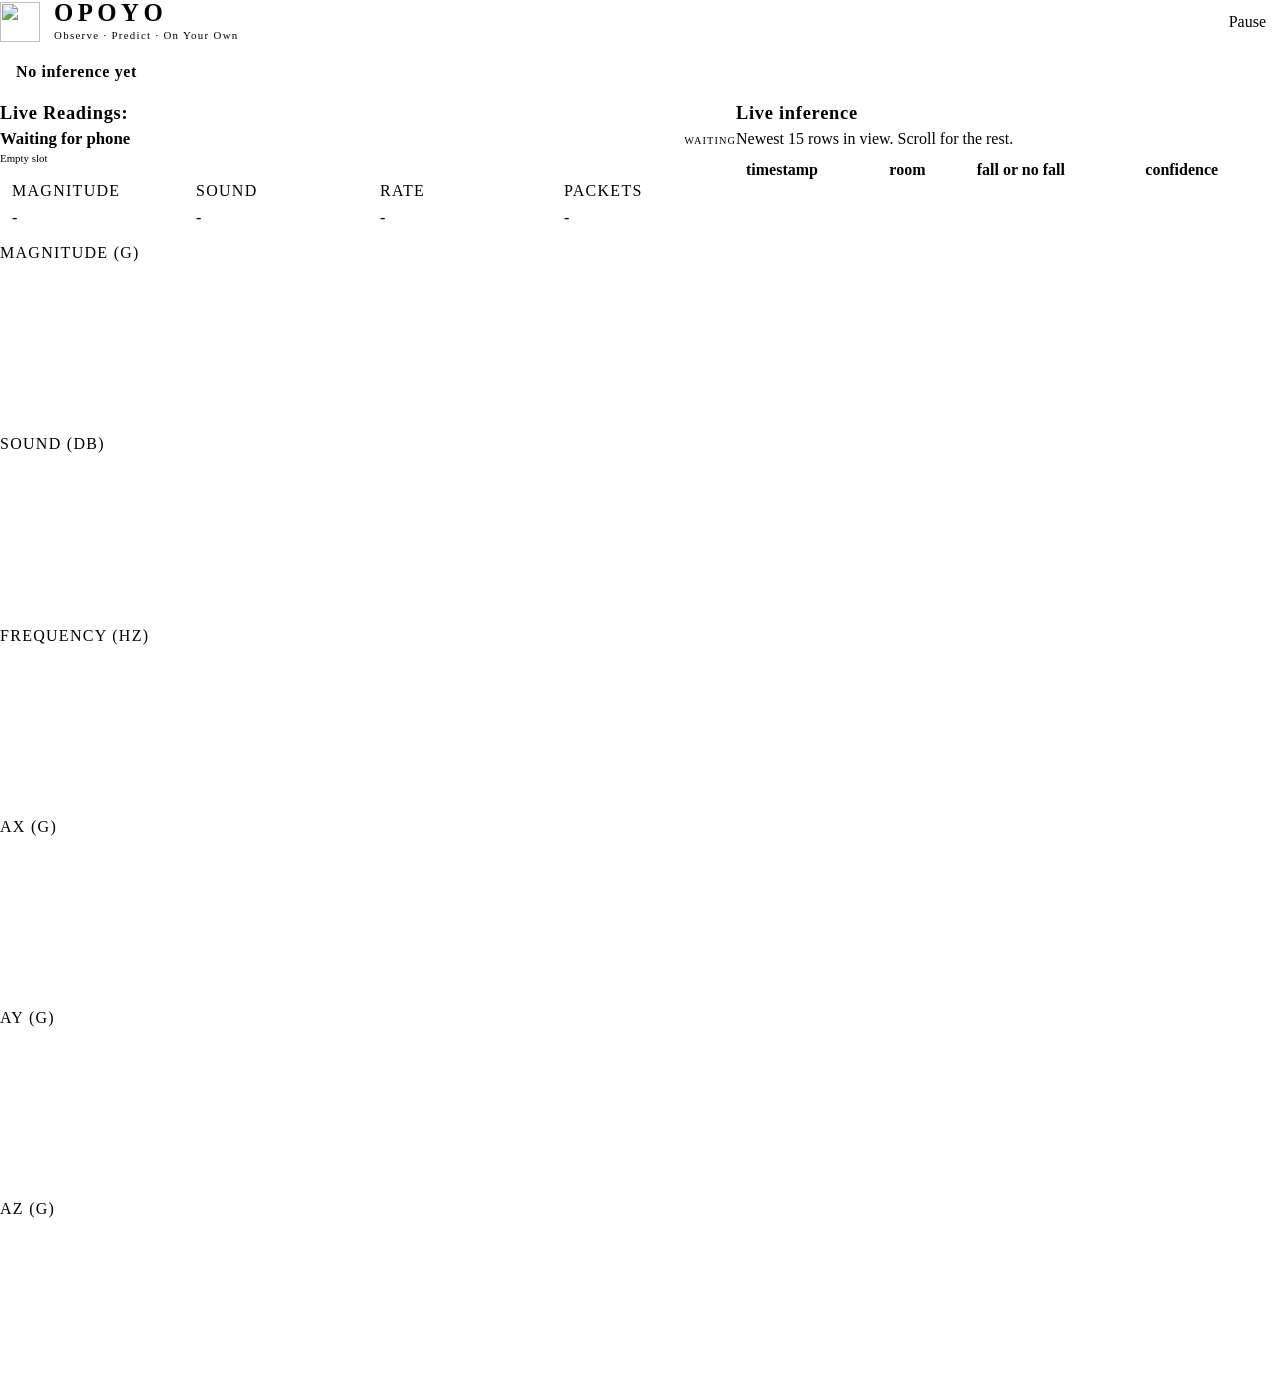
==== commit 07bb4976: "fix: remove unnecessary dashboards" ====
--- a/edge/static/index.html
+++ b/edge/static/index.html
@@ -358,10 +358,10 @@
       </div>
     </main>
 
-    <footer>
+    <!-- <footer>
       <p>Phone is a proxy. Product is a floor puck.</p>
       <p id="foot">Edge stub CNN. Cloud only on gated falls.</p>
-    </footer>
+    </footer> -->
   </div>
   <script>
     const MAX = 220;
@@ -378,7 +378,6 @@
     let inference = { latest: null, log: [], cfg: { escalate_min_confidence: 0.9 } };
 
     const pauseBtn = document.getElementById("pause");
-    const footEl = document.getElementById("foot");
     const comboNote = document.getElementById("comboNote");
     const bannerEl = document.getElementById("banner");
     const bannerText = document.getElementById("bannerText");
@@ -600,7 +599,6 @@
         bannerText.textContent = "No inference yet";
       }
       const thresh = d.cfg && d.cfg.escalate_min_confidence;
-      footEl.textContent = "Dropped extras: " + dropped + ". Threshold: " + (typeof thresh === "number" ? thresh.toFixed(2) : "-") + ".";
       const rows = (d.log || []).slice().reverse();
       inferLogBody.innerHTML = "";
       rows.forEach((row) => {
@@ -643,7 +641,6 @@
       }
       drawFloor();
       renderPhone1();
-      if (!s.inference) footEl.textContent = "Dropped extras: " + dropped + ".";
     }
 
     function onTick(p) {
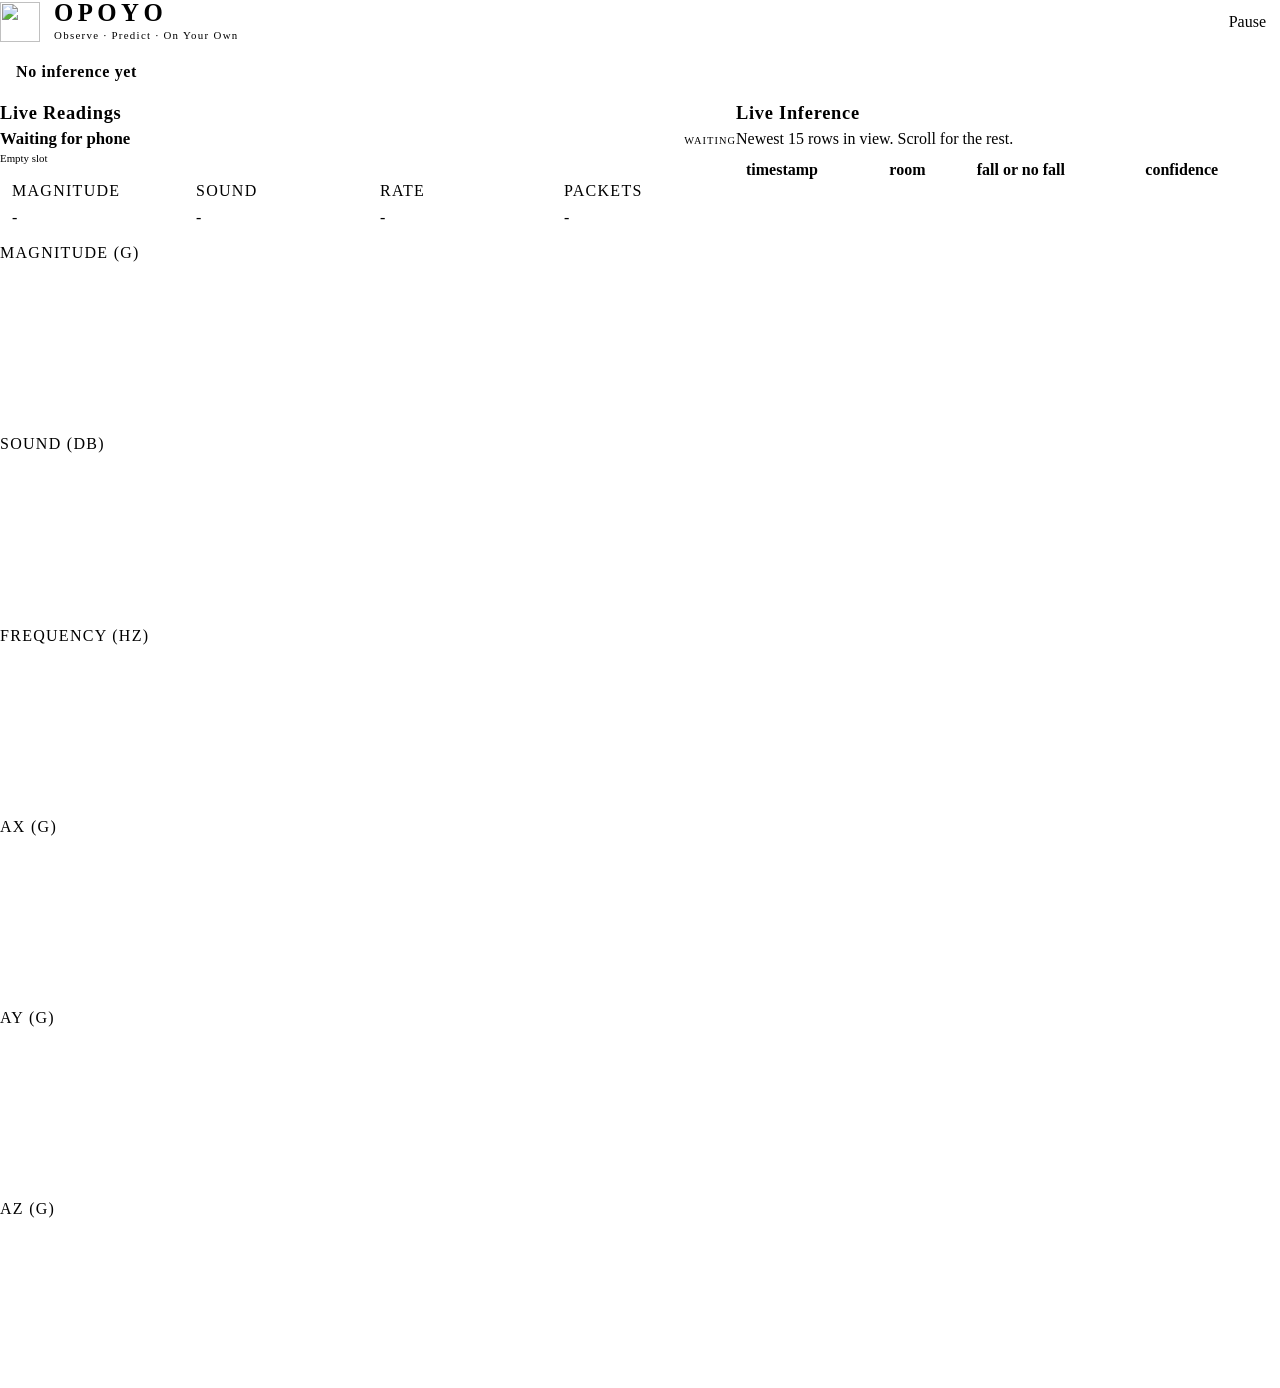
==== commit b72160d0: "fix: frontend" ====
--- a/edge/static/index.html
+++ b/edge/static/index.html
@@ -303,7 +303,7 @@
       </div>
       <div class="layout">
         <section class="stack phone-panel" id="phonePanel" aria-label="Live readings">
-          <h2>Live Readings:</h2>
+          <h2>Live Readings</h2>
           <div class="phone-head">
             <p class="phone-model" id="phoneTitle">Waiting for phone</p>
             <div class="chip" id="phoneLive" data-live="false">Waiting</div>
@@ -343,7 +343,7 @@
 
         <section class="stack rail" aria-label="Live inference">
           <div class="log-block">
-            <h2>Live inference</h2>
+            <h2>Live Inference</h2>
             <p class="note" id="comboNote">Newest 15 rows in view. Scroll for the rest.</p>
             <div class="log-scroll" id="inferScroll">
               <table class="log" id="inferLog">
